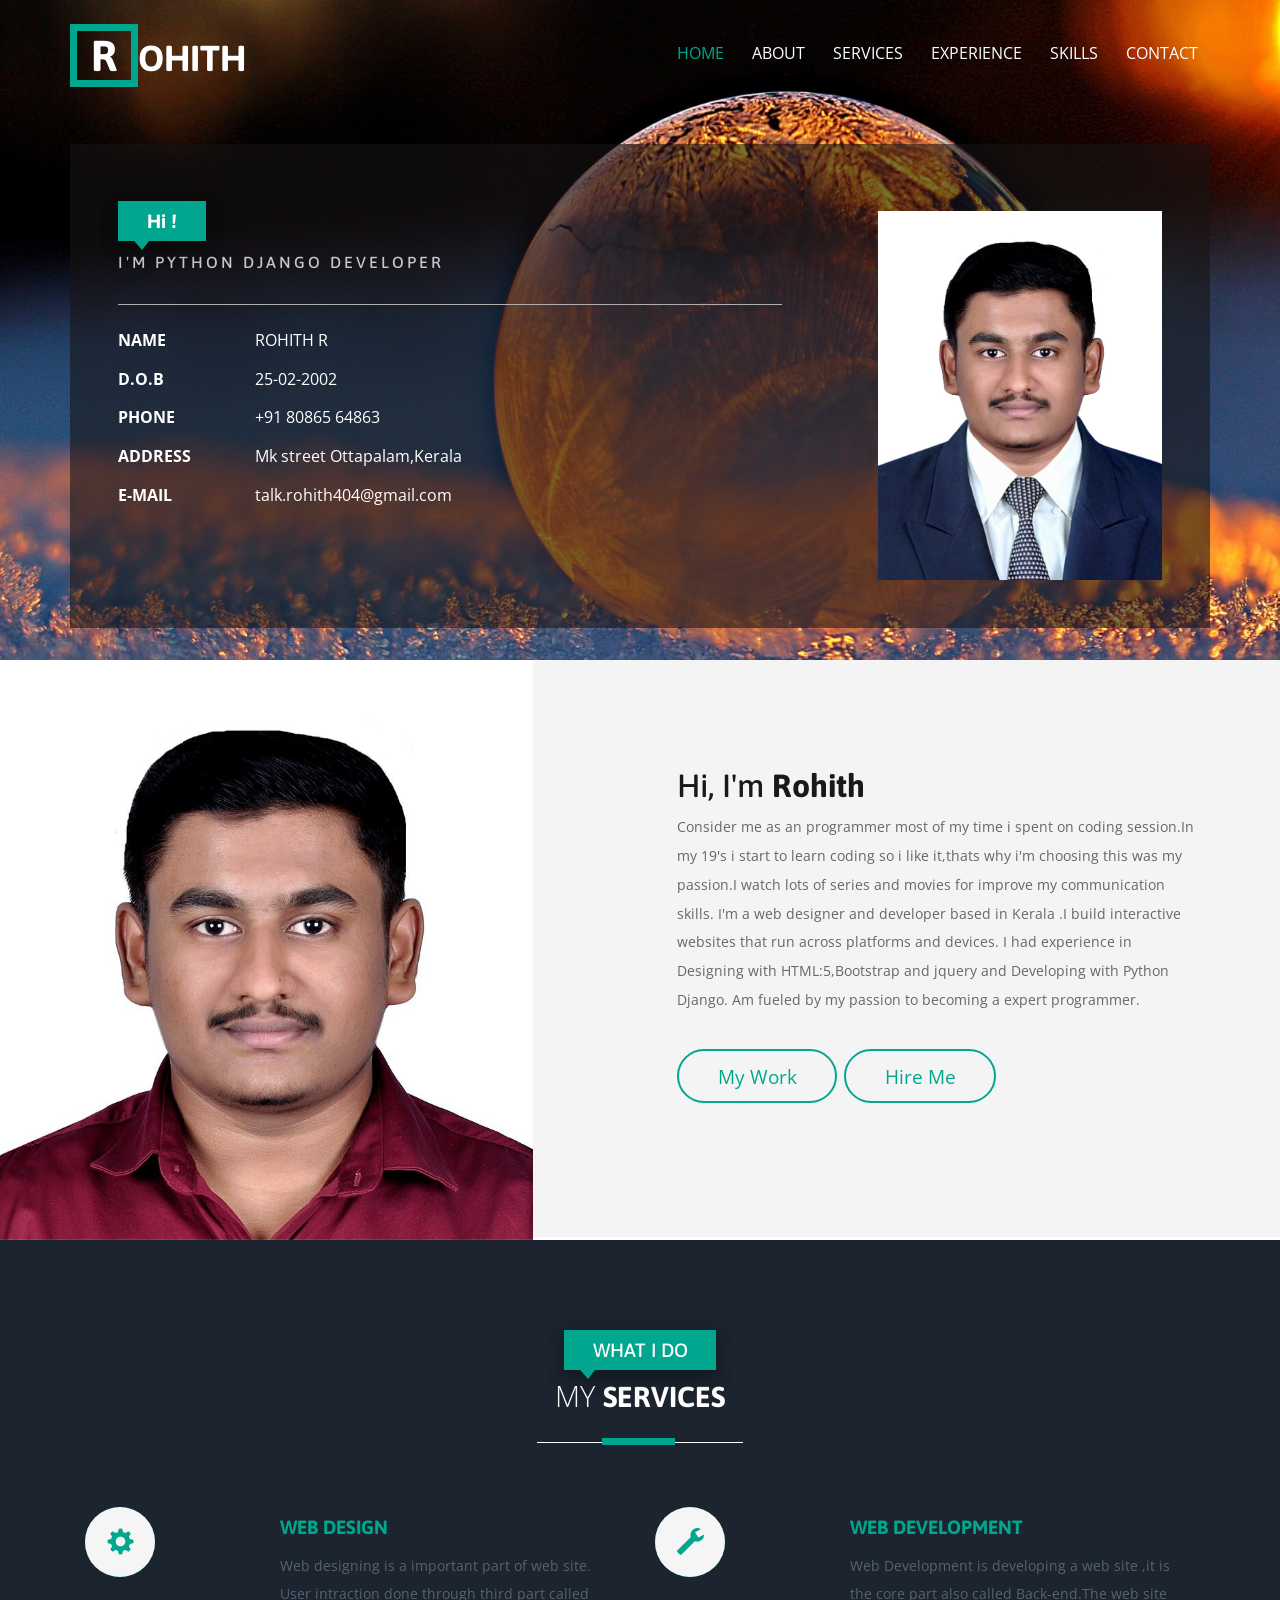
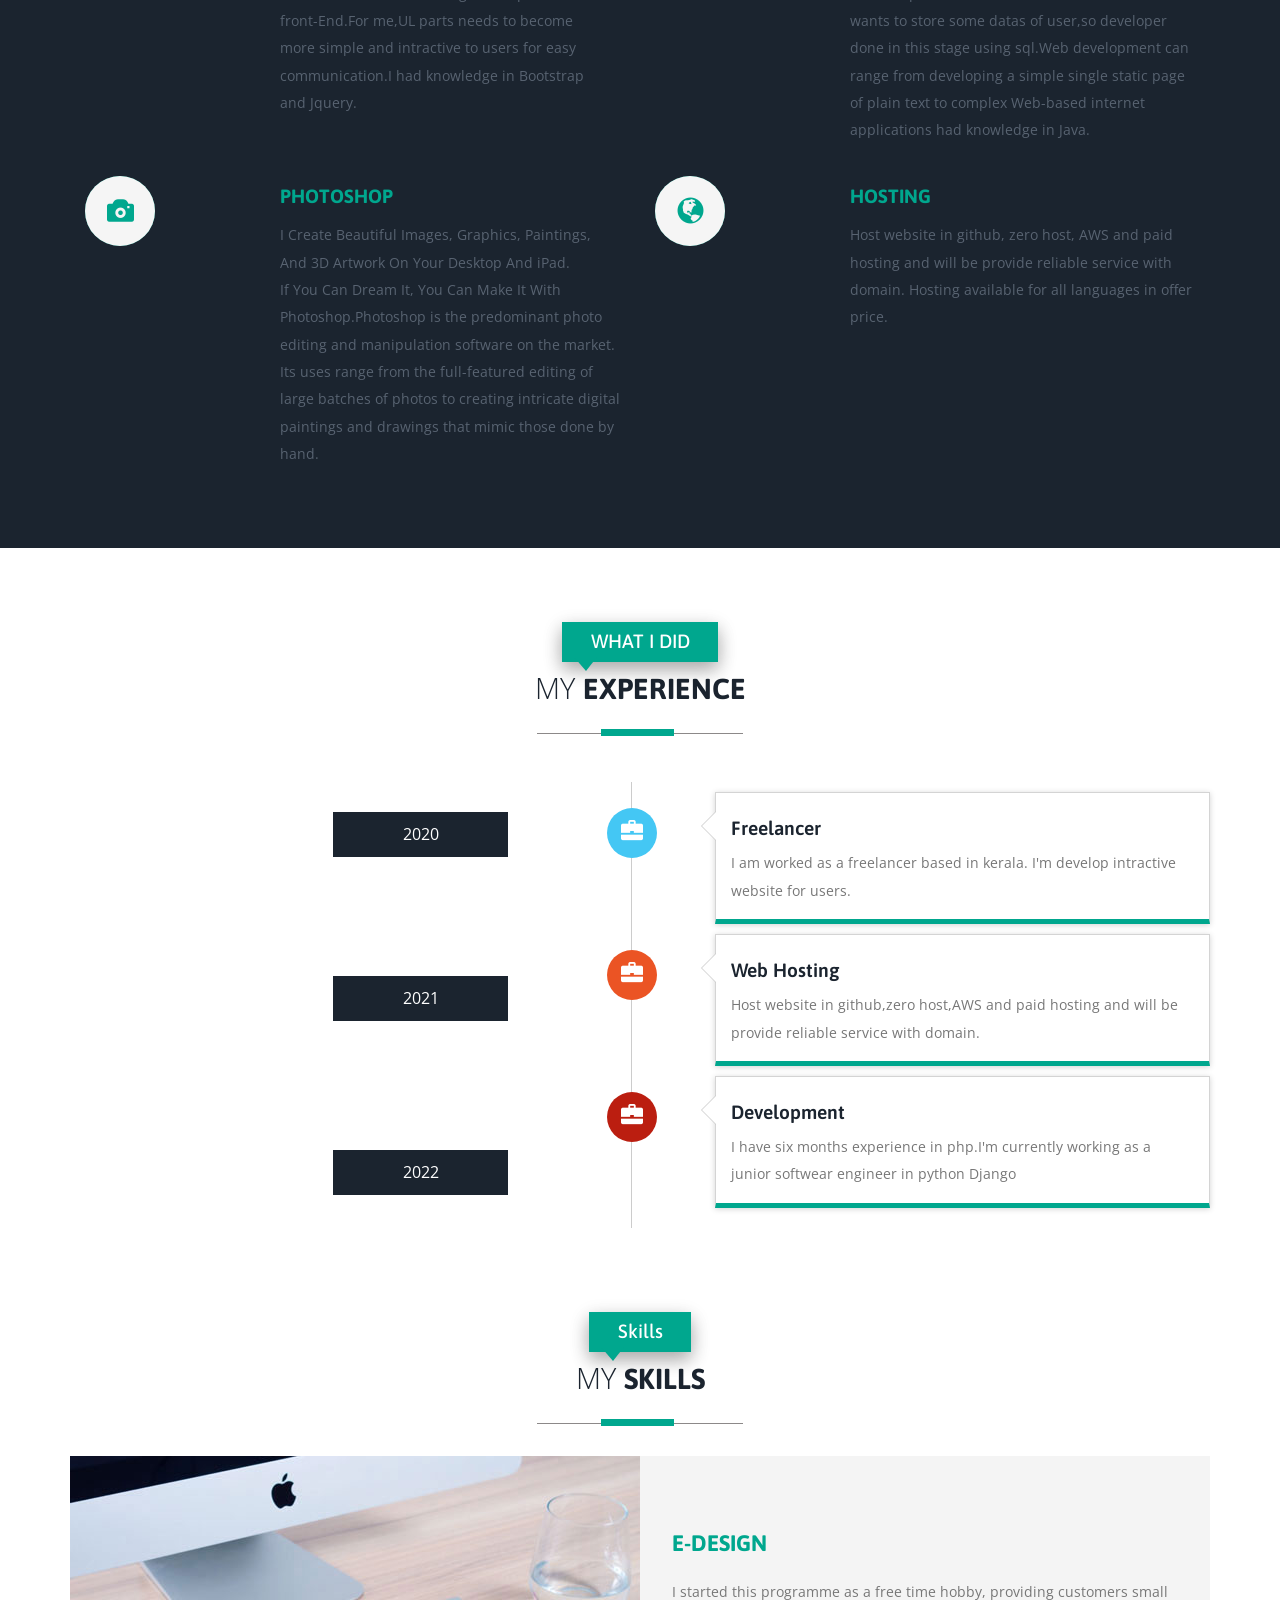
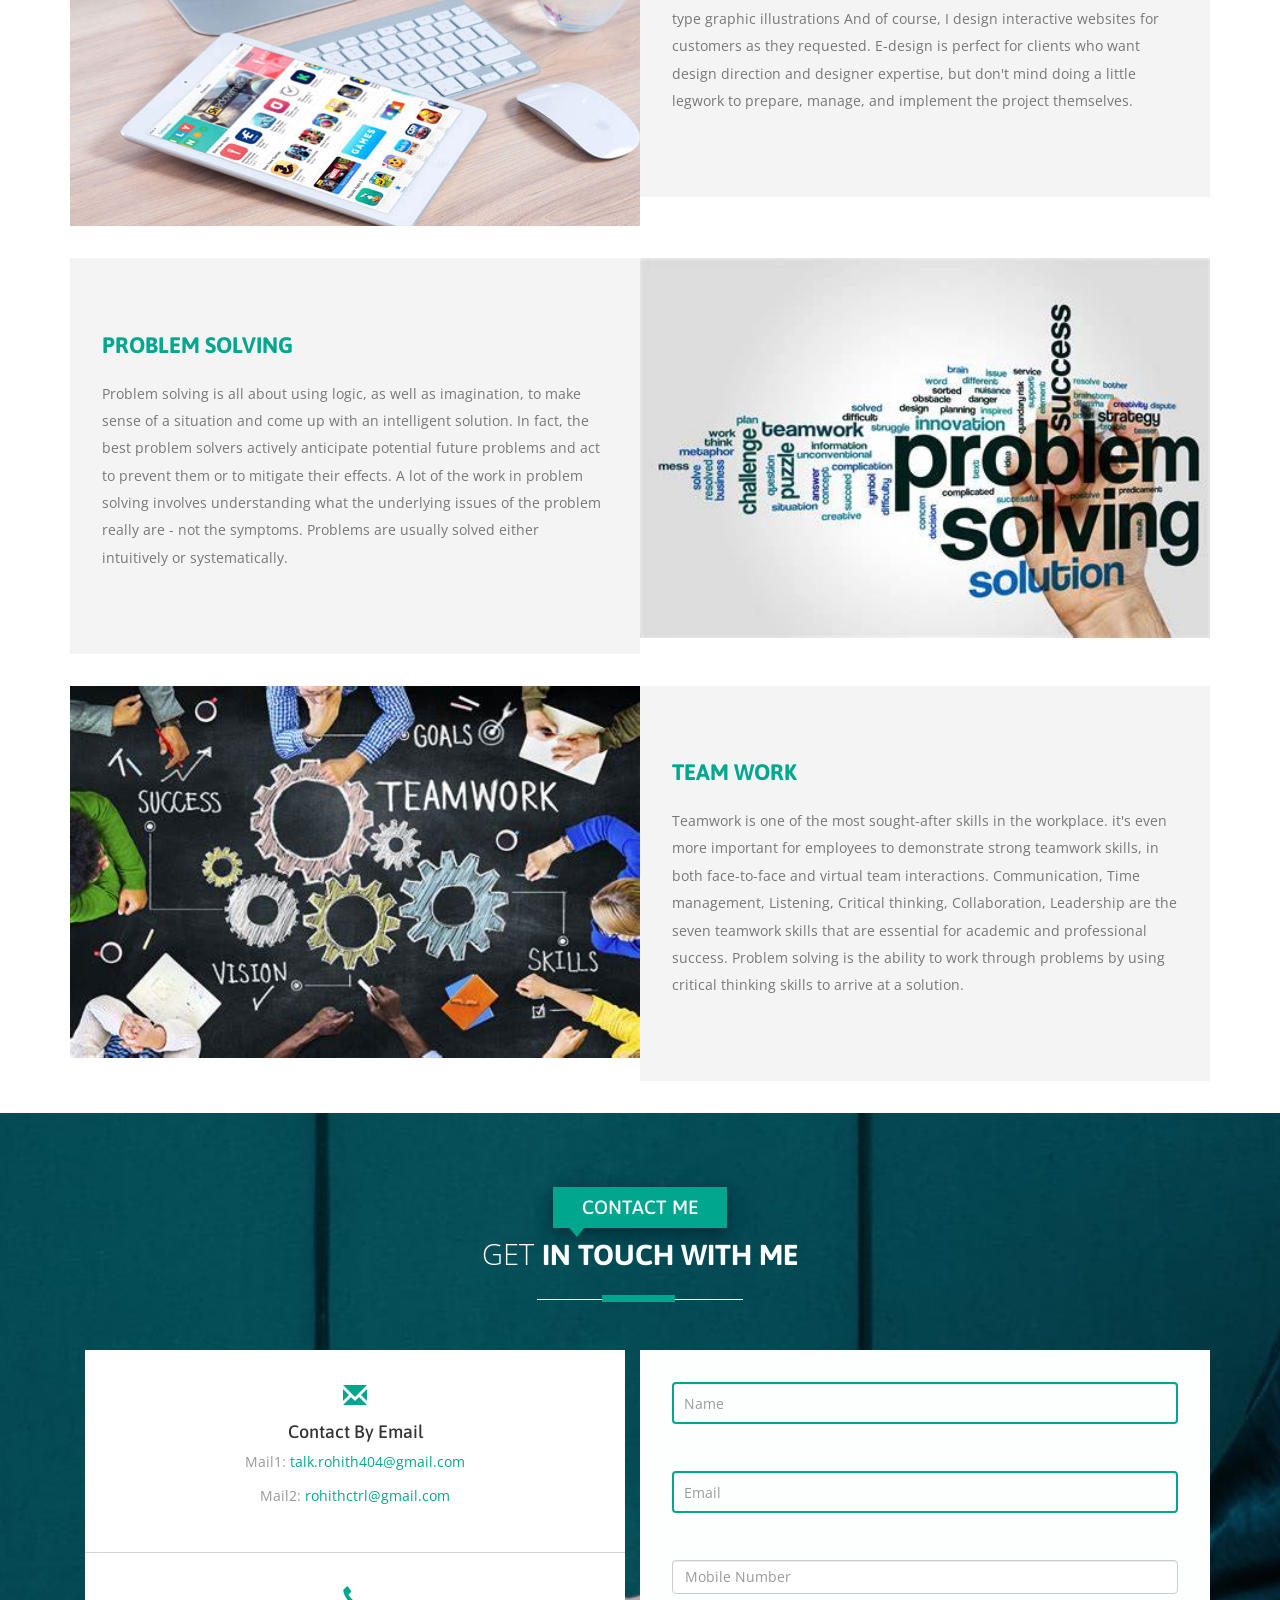
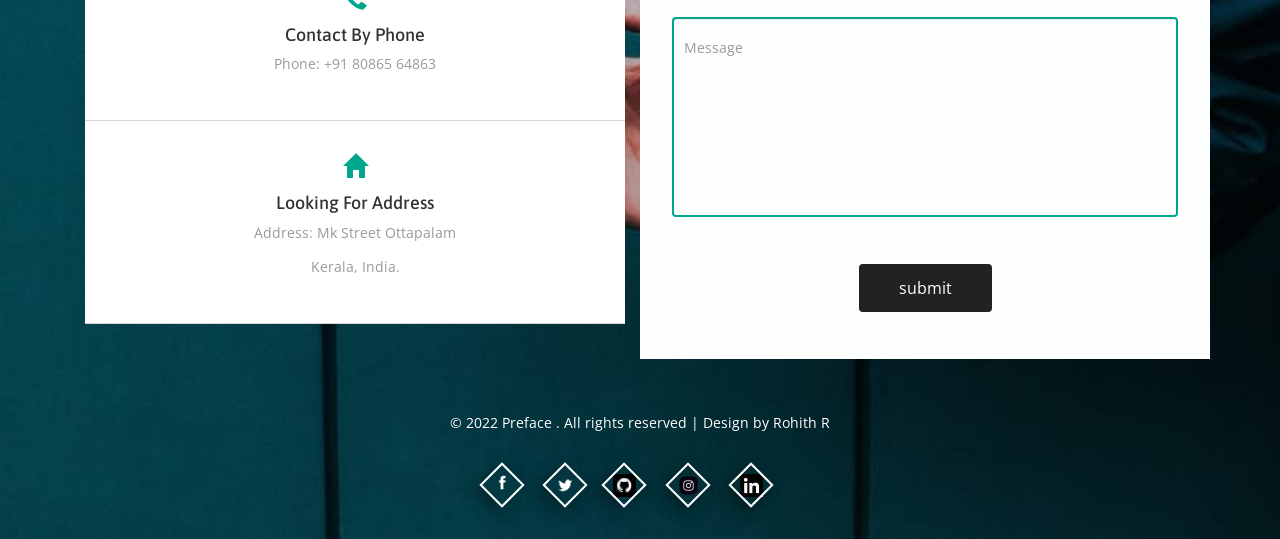
==== index.html @ a2f13b7a "Updated" ====
<!--
Author: W3layouts
Author URL: http://w3layouts.com
License: Creative Commons Attribution 3.0 Unported
License URL: http://creativecommons.org/licenses/by/3.0/
-->
<!DOCTYPE HTML>
<html>
<head>
<title>Rohith R</title>
<link href="css/bootstrap.css" rel='stylesheet' type='text/css' />

<!--Icons-->
<link rel="icon" href="https://cdn-icons.flaticon.com/svg/3917/3917688.svg?token=exp=1664292207~hmac=beeb9116419144d9e750d8bd112b414f" type="image/gif" sizes="16x16">
<!-- jQuery (necessary for Bootstrap's JavaScript plugins) -->
<script src="js/jquery.min.js"></script>
<!-- Custom Theme files -->
<link href="css/style.css" rel='stylesheet' type='text/css' />
 <!-- Custom Theme files -->
 <meta name="viewport" content="width=device-width, initial-scale=1">
 <meta http-equiv="Content-Type" content="text/html; charset=utf-8" />
 <meta name="keywords" content="Preface Responsive web template, Bootstrap Web Templates, Flat Web Templates, Android Compatible web template, 
Smartphone Compatible web template, free webdesigns for Nokia, Samsung, LG, Sony Ericsson, Motorola web design" />
<!-- webfonts -->
	<link href='//fonts.googleapis.com/css?family=Asap:400,700,400italic' rel='stylesheet' type='text/css'>
	<link href='//fonts.googleapis.com/css?family=Open+Sans:400,300,600' rel='stylesheet' type='text/css'>
<!-- webfonts -->
 <!---- start-smoth-scrolling---->
<script type="text/javascript" src="js/move-top.js"></script>
<script type="text/javascript" src="js/easing.js"></script>
	<script type="text/javascript">
			jQuery(document).ready(function($) {
				$(".scroll").click(function(event){		
					event.preventDefault();
					$('html,body').animate({scrollTop:$(this.hash).offset().top},1000);
				});
			});
		</script>
 <!---- start-smoth-scrolling---->
</head>
	<body>
		<!-- container -->
			<!-- header -->
			<div id="home" class="header">
				<div class="container">
				<!-- top-hedader -->
				<div class="top-header">
					<!-- /logo -->
					<!--top-nav---->
					<div class="top-nav">
					<div class="navigation">
					<div class="logo">
						<h1><a href="index.html"><span>R</span>OHITH</a></h1>
					</div>
					<div class="navigation-right">
						<span class="menu"><img src="images/menu.png" alt=" " /></span>
						<nav class="link-effect-3" id="link-effect-3">
							<ul class="nav1 nav nav-wil">
								<li class="active"><a data-hover="Home" href="index.html">Home</a></li>
								<li><a class="scroll" data-hover="About" href="#about">About</a></li>
								<li><a class="scroll" data-hover="Services" href="#services" >Services</a></li>
								<li><a class="scroll" data-hover="Experience" href="#work">Experience</a></li>
								<li><a class="scroll" data-hover="Skill" href="#skills">Skills</a></li>
								<li><a class="scroll" data-hover="Contact" href="#contact">Contact</a></li>
							</ul>
						</nav>
							<!-- script-for-menu -->
								<script>
								   $( "span.menu" ).click(function() {
									 $( "ul.nav1" ).slideToggle( 300, function() {
									 // Animation complete.
									  });
									 });
								</script>
							<!-- /script-for-menu -->
					</div>
					<div class="clearfix"></div>
				</div>
				<!-- /top-hedader -->
				</div>
			<div class="banner-info">
				<div class="col-md-8 header-right">
					<h1>Hi !</h1>
					<h6>I'm Python Django Developer</h6>
					<ul class="address">
					
					<li>
							<ul class="address-text">
								<li><b>NAME</b></li>
								<li>ROHITH R</li>
							</ul>
						</li>
						<li>
							<ul class="address-text">
								<li><b>D.O.B</b></li>
								<li>25-02-2002</li>
							</ul>
						</li>
						<li>
							<ul class="address-text">
								<li><b>PHONE </b></li>
								<li>+91 80865 64863</li>
							</ul>
						</li>
						<li>
							<ul class="address-text">
								<li><b>ADDRESS </b></li>
								<li>Mk street Ottapalam,Kerala</li>
							</ul>
						</li>
						<li>
							<ul class="address-text">
								<li><b>E-MAIL </b></li>
								<li><a href="mailto:example@mail.com">talk.rohith404@gmail.com</a></li>
							</ul>
						</li>
						
					</ul>
				</div>
				<div class="col-md-4 header-left">
					<img src="images/A1.jpg" alt="">
				</div>
				<div class="clearfix"> </div>
						
		      </div>
			</div>
		</div>
	</div>
			<!-- about -->
			<div id="about" class="about">
				<div class="col-md-7 about-left">
					<div id="owl-demo1" class="owl-carousel owl-carousel2">
					                <div class="item">
					                	<div class="about-left-grid">
											<h2>Hi, I'm <span>Rohith</span></h2>
											<p>Consider me as an programmer most of my time i spent on coding session.In my 19's i start to learn coding so i like it,thats why i'm choosing this was my passion.I watch lots of series and movies for improve my communication skills. I'm a web designer and developer based in Kerala .I build interactive websites that run across platforms and devices. I had experience in Designing with HTML:5,Bootstrap and jquery and Developing with Python Django. Am fueled by my passion to
											becoming a expert programmer.</p>
											<ul>
												<li><a class="a-btn-a scroll" href="#port">My Work</a></li>
												<li><a class="a-btn-h scroll" href="#contact">Hire Me</a></li>
											</ul>
										</div>
					                </div>
					</div>
				</div>
				<div class="col-md-5 about-right">
					
				</div>
				<div class="clearfix"> </div>
							<link href="css/owl.carousel.css" rel="stylesheet">
							    <script src="js/owl.carousel.js"></script>
			<script>
				$(document).ready(function() {
					$("#owl-demo1").owlCarousel({
						items : 1,
						lazyLoad : false,
						autoPlay : true,
						navigation : false,
						navigationText :  false,
						pagination : true,
					});
				});
			</script>
			<!-- Feedback -->
			<script>
				$(document).ready(function() {
					$("#owl-demo3").owlCarousel({
						items : 1,
						lazyLoad : false,
						autoPlay : true,
						navigation : false,
						navigationText :  true,
						pagination :true,
					});
				});
			</script>
			</div>
			<!-- /about -->
			<!-- services -->
			<div id="services" class="services">
				<div class="container">
					<div class="service-head one text-center ">
						<h4>WHAT I DO</h4>
						<h3>MY <span>SERVICES</span></h3>
						<span class="border two"></span>
					</div>
					<!-- services-grids -->
					<div class="wthree_about_right_grids w3l-agile">
				<div class="col-md-6 wthree_about_right_grid">
					<div class="col-xs-4 wthree_about_right_grid_left">
						<div class="hvr-rectangle-in">
							<i class="glyphicon glyphicon-cog"></i>
						</div>
					</div>
					<div class="col-xs-8 wthree_about_right_grid_right">
						<h4>Web Design</h4>
						<p>Web designing is a important part of web site. <br> User intraction done through third part called
							front-End.For me,UL parts needs to become <br> more simple and intractive to users for easy communication.I had knowledge in Bootstrap <br> and Jquery.</p>
					</div>
					<div class="clearfix"> </div>
				</div>
				<div class="col-md-6 wthree_about_right_grid">
					<div class="col-xs-4 wthree_about_right_grid_left">
						<div class="hvr-rectangle-in">
							<i class="glyphicon glyphicon-wrench"></i>
						</div>
					</div>
					<div class="col-xs-8 wthree_about_right_grid_right">
						<h4>Web Development</h4>
						<p>Web Development is developing a web site ,it is the core part also called Back-end.The web site
							wants to store some datas of user,so developer done in this stage using sql.Web development can
							range from developing a simple single static page of plain text to complex Web-based internet
							applications had knowledge in Java. </p>
					</div>
					<div class="clearfix"> </div>
				</div>
				<div class="col-md-6 wthree_about_right_grid">
					<div class="col-xs-4 wthree_about_right_grid_left">
						<div class="hvr-rectangle-in">
							<i class="glyphicon glyphicon-camera"></i>
						</div>
					</div>
					<div class="col-xs-8 wthree_about_right_grid_right">
						<h4>Photoshop</h4>
						<p>I Create Beautiful Images, Graphics, Paintings, <br> And 3D Artwork On Your Desktop And iPad. <br> If You
							Can Dream It, You Can Make It With Photoshop.Photoshop is the predominant photo editing and
							manipulation software on the market. Its uses range from the full-featured editing of large
							batches of photos to creating intricate digital paintings and drawings that mimic those done by
							hand.</p>
					</div>
					<div class="clearfix"> </div>
				</div>
				<div class="col-md-6 wthree_about_right_grid">
					<div class="col-xs-4 wthree_about_right_grid_left">
						<div class="hvr-rectangle-in">
							<i class="glyphicon glyphicon-globe"></i>
						</div>
					</div>
					<div class="col-xs-8 wthree_about_right_grid_right">
						<h4>Hosting</h4>
						<p>Host website in github, zero host, AWS and paid hosting and will be provide reliable service with domain.
							Hosting available for all languages in offer price.
						</p>
					</div>
					<div class="clearfix"> </div>
				</div>
				<div class="clearfix"> </div>
			</div>

					<!-- services-grids -->
				</div>
			</div>
			<!-- services -->
			<!--work-experience-->
	<div id="work" class="work">
		<div class="container">
			<div class="service-head text-center">
						<h4>WHAT I DID</h4>
						<h3>MY <span>EXPERIENCE</span></h3>
						<span class="border one"></span>
					</div>
					<div class="time-main w3l-agile">
							<div class="col-md-6 year-info">
							   <ul class="year">
								   <li>2020</li>
								   <li>2021</li>
								   <li>2022</li>
								   <div class="clearfix"></div>
								</ul>
							</div> 
					                        <ul class="col-md-6 timeline">
																<li>
																  <div class="timeline-badge info"><i class="glyphicon glyphicon-briefcase"></i></div>
																  <div class="timeline-panel">
																	<div class="timeline-heading">
																	  <h4 class="timeline-title">Freelancer</h4>
																	</div>
																	<div class="timeline-body">
																	  <p>I am worked as a freelancer based in kerala. I'm develop intractive website for users. </p>
																	</div>
																  </div>
																</li>
																
																<li>
																  <div class="timeline-badge primary"><i class="glyphicon glyphicon-briefcase"></i></div>
																  <div class="timeline-panel">
																	<div class="timeline-heading">
																	  <h4 class="timeline-title">Web Hosting</h4>
																	</div>
																	<div class="timeline-body">
																	  <p>Host website in github,zero host,AWS and paid hosting and will be provide reliable service with domain. </p>
																	</div>
																  </div>
																</li>
																
																
																
																<li>
																  <div class="timeline-badge danger"><i class="glyphicon glyphicon-briefcase"></i></div>
																  <div class="timeline-panel">
																	<div class="timeline-heading">
																	  <h4 class="timeline-title">Development</h4>
																	</div>
																	<div class="timeline-body">
																	  <p>I have six months experience in php.I'm currently working as a junior softwear engineer in python Django  </p>
																	</div>
																  </div>
																</li>
																
															</ul>
								<div class="clearfix"></div>
								</div>
						</div>
				</div>
	<!--//work-experience-->


<!-- top-grids -->
<div class="skill" id="skills">
	<div class="container">
		<div class="service-head text-center">
		<h4>Skills</h4>
		<h3>MY <span>SKILLS</span></h3>
		<span class="border one"></span>
	</div>
	   <div class="news-grid w3l-agile">
		<div class="col-md-6 news-img">
		  <a href="#" data-toggle="modal" data-target="#myModal1"> <img src="images/b2.jpg" alt=" " class="img-responsive"></a>
		 
		</div>
		<div class="col-md-6 news-text">
		   <h3> <a href="#" data-toggle="modal" data-target="#myModal1">E-Design</a></h3>
			<ul class="news">
			</ul>
			<p>I started this programme as a free time hobby, providing customers small type graphic illustrations And of course, I design interactive websites for customers as they requested. E-design is perfect for clients who want design direction and designer expertise, but don't mind doing a little legwork to prepare, manage, and implement the project themselves.</p>
	
		</div>

		<div class="clearfix"></div>
	 </div>
	  <div class="news-grid">

		<div class="col-md-6 news-text two">
		   <h3> <a href="#" data-toggle="modal" data-target="#myModal1">Problem solving</a></h3>
			<ul class="news">
				
			</ul>
			<p>Problem solving is all about using logic, as well as imagination, to make sense of a situation and come up with an intelligent solution. In fact, the best problem solvers actively anticipate potential future problems and act to prevent them or to mitigate their effects. A lot of the work in problem solving involves understanding what the underlying issues of the problem really are - not the symptoms. Problems are usually solved either intuitively or systematically.</p>
	
		</div>
		<div class="col-md-6 news-img two">
		   <a href="#" data-toggle="modal" data-target="#myModal1"> <img src="images/Problemsolving.jpg" alt=" " class="img-responsive"></a>
		 
		</div>
		<div class="clearfix"></div>
	 </div>
	  <div class="news-grid">
		<div class="col-md-6 news-img">
		  <a href="#" data-toggle="modal" data-target="#myModal1"> <img src="images/Teamwork.jpg" alt=" " class="img-responsive"></a>
		 
		</div>
		<div class="col-md-6 news-text">
		   <h3> <a href="#" data-toggle="modal" data-target="#myModal1">Team work</a></h3>
			<ul class="news">
				
			</ul>
			<p>Teamwork is one of the most sought-after skills in the workplace. it's even more important for employees to demonstrate strong teamwork skills, in both face-to-face and virtual team interactions. Communication, Time management, Listening, Critical thinking, Collaboration, Leadership are the seven teamwork skills that are essential for academic and professional success. Problem solving is the ability to work through problems by using critical thinking skills to arrive at a solution.</p>
	
		</div>

		<div class="clearfix"></div>
	 </div>
	</div>
</div>
<!-- top-grids -->


<!-- /header -->
<div class="footer" id="contact">
	<div class="container">
	<div class="service-head one text-center">
						<h4>CONTACT ME</h4>
						<h3>GET <span>IN TOUCH WITH ME</span></h3>
						<span class="border two"></span>
					</div>
		<div class="mail_us">
			<div class="col-md-6 mail_left">
				<div class="contact-grid1-left">
					<div class="contact-grid1-left1">
						<span class="glyphicon glyphicon-envelope" aria-hidden="true"></span>
						<h4>Contact By Email</h4>
						<ul>
							<li>Mail1: <a href="mailto:talk.rohith004@gmail.com">talk.rohith404@gmail.com</a></li>
							<li>Mail2: <a href="mailto:rohithctrl@gmail.com">rohithctrl@gmail.com</a></li>
						</ul>
					</div>
				</div>
					<div class="contact-grid1-left">
						<div class="contact-grid1-left1">
							<span class="glyphicon glyphicon-earphone" aria-hidden="true"></span>
							<h4>Contact By Phone</h4>
							<ul>
								<li>Phone: +91 80865 64863</li>
							</ul>
						</div>
					</div>
					<div class="contact-grid1-left">
						<div class="contact-grid1-left1">
							<span class="glyphicon glyphicon-home" aria-hidden="true"></span>
							<h4>Looking For Address</h4>
							<ul>
								<li>Address: Mk Street Ottapalam</li>
								<li>Kerala, India.</li>
							</ul>
						</div>
					</div>
				<div class="clearfix"> </div>
			</div>
			<div class="col-md-6 mail_right">
				<form id="submit-form" action="">
					
					<div class="form-outline mb-4"> 
						<p id="n1" style="display: none;">Please Enter the Name</p>
						<input class="form-control" type="text" name="name" id='name' required placeholder="Name"  >
					</div>
					 <br>
			  
					<div class="form-outline mb-4"> 
						<p id="n2" style="display: none;">Please Enter Email</p>
						<input class="form-control" type="email" name="email" id="email" required placeholder="Email" >
					</div>
					 <br>
			  
					<div class="form-outline mb-4"> 
						<p id="n3" style="display: none;">Mobile Number</p>
						<input class="form-control" type="number" name="Mobile Number" id="Mobile Number" required placeholder="Mobile Number" id="required" >
					</div>
					 <br>
			  
					<div class="form-outline mb-4"> 
						<p id="n4" style="display: none;">Please Enter Message</p>
						<textarea class="form-control" name="Message" rows="4" placeholder="Message" required id="msg" ></textarea>
					</div>
					 <br>
			  
					<div class="form-group text-center">  
						<input type="submit" class="btn btn-primary" id="button" value="submit">
					</div>
						
						
				</form>
				
			</div>
			<div class="clearfix"></div>
		</div>
		<div class="copy_right text-center">
			<p>&copy; 2022 Preface . All rights reserved | Design by Rohith R</p>
			 <ul class="social-icons two text-center">
				 <li><a href="https://www.facebook.com/rohith.romanz/" class="fb"><i class="fa fa-facebook"></i></a></li>
				 <li><a href="https://twitter.com/?lang=en-in" class="twitter"><i class="fa fa-twitter"></i></a>
				 <li><a href="https://github.com/Rohith404" class="github"><i class="fa fa-github" aria-hidden="true"></i></a></li>
				 <li><a href="https://www.instagram.com/rohith__404/" class="instagram"><i class="fa-brands fa-instagram"></i></a></li>
	   			 <li><a href="https://www.linkedin.com/in/rohith404/" class="linked"><i class="fa-brands fa-linkedin"></i></a></li>
			</ul>
		</div>
	</div>
</div>
			<!-- //footer -->
		

	<!--start-smooth-scrolling-->
						<script type="text/javascript">
									$(document).ready(function() {
										/*
										var defaults = {
								  			containerID: 'toTop', // fading element id
											containerHoverID: 'toTopHover', // fading element hover id
											scrollSpeed: 1200,
											easingType: 'linear' 
								 		};
										*/
										
										$().UItoTop({ easingType: 'easeOutQuart' });
										
									});
								</script>
								<!--end-smooth-scrolling-->
<!-- //for bootstrap working -->
<script>
	$("#submit-form").submit((e)=>{
		e.preventDefault()
		$.ajax({
			url:"https://script.google.com/macros/s/AKfycbzRLBYTTRLcUfmUt1JJpILiPP4wJW8A_SiYElFrbVgLaQojdo42RIDHsSaZmXWTwJt-PA/exec",
			data:$("#submit-form").serialize(),
			method:"post",
			success:function (response){
				alert("Form submitted successfully")
				window.location.reload('index.html')
				//window.location.href="https://google.com"
			},
			error:function (err){
				alert("Something Error")

			}
		})
	})
</script>



	

	</body>
</html>
---- css/style.css ----
/*--
Author: W3layouts
Author URL: http://w3layouts.com
License: Creative Commons Attribution 3.0 Unported
License URL: http://creativecommons.org/licenses/by/3.0/
--*/
html,
body {
	font-family: 'Open Sans', sans-serif;
	font-size: 100%;
	background: #FFf;
}

body a {
	transition: 0.5s all;
	-webkit-transition: 0.5s all;
	-moz-transition: 0.5s all;
	-o-transition: 0.5s all;
	-ms-transition: 0.5s all;
}

body h1,
h2,
h3,
h4,
h5,
h6 {
	font-family: 'Asap', sans-serif;
}

/*-- header --*/
#home {
	background: url(../images/A4.png) no-repeat center top;
	background-size: cover;
	-webkit-background-size: cover;
	-moz-background-size: cover;
	-o-background-size: cover;
	-ms-background-size: cover;
	min-height: 650px;
	position: relative;
}

.top-header {
	padding: 2em 0;
}

.logo h1 {
	margin: 0;
	text-transform: uppercase;
	font-weight: bold;
	color: #fff;
}

.logo h1 a {
	text-decoration: none;
	color: #fff;
}

.logo span {
	border: 7px solid #00a78e;
	padding: 0px 14px;
	font-size: 1.2em;
	color: #fff;
}

.logo {
	float: left;
}

.navigation-right {
	float: right;
}

.navigation-right ul li {
	display: inline-block;
}

.navigation-right ul li a {
	color: #fff;
	font-size: 1em;
	text-decoration: none;
	padding: 10px 0;
	text-transform: uppercase;
	font-family: 'Open Sans', sans-serif;
}

.navigation-right ul li.active a {
	color: #00a78e;
}

span.menu {
	display: none;
}

/*-- nav-hover --*/
.link-effect-3 a {
	padding: 10px 0;
	margin: 0 12px;
	color: #797878;
	text-shadow: none;
	position: relative;
	font-family: 'Open Sans', sans-serif;
}

.link-effect-3 a::before {
	position: absolute;
	top: 0;
	left: 0;
	overflow: hidden;
	padding: 10px 0;
	max-width: 0;
	border-bottom: 3px solid #00a78e;
	color: #00a78e;
	content: attr(data-hover);
	-webkit-transition: max-width 0.5s;
	-moz-transition: max-width 0.5s;
	transition: max-width 0.5s;
}

.link-effect-3 a:hover::before {
	max-width: 100%;
}

/*--banner-info--*/
.banner-info {
	background: rgba(23, 20, 20, 0.58);
	margin-top: 4em;
}

.header-left {
	padding: 3em;
}

.header-right {
	padding: 3em;
}

ul.address-text {
	padding: 0;
}

ul.address {
	padding: 0;
}

.header-left img {
	width: 100%;
	margin-top: 19px;
}

.header-right {
	padding-left: 3em;
}

.header-right h1 {
	font-size: 2.5em;
	color: #fff;
	margin: 0.5em 0 0;
	font-weight: bold;
}

.header-right h1 {
	font-size: 1.2em;
	color: #FFF;
	background: #00a78e;
	display: inline-block;
	padding: .5em 1.5em;
	position: relative;
	box-shadow: 0 8px 17px 0 rgba(0, 0, 0, 0.2), 0 6px 20px 0 rgba(0, 0, 0, 0.19);
}

.header-right h1:before {
	width: 0;
	height: 0;
	position: absolute;
	content: '';
	bottom: -9px;
	left: 12px;
	border-style: solid;
	border-width: 14px 11px 0 12px;
	border-color: #00a78e transparent transparent transparent;
}

.service-head h4 {
	font-size: 1.2em;
	color: #FFF;
	background: #00a78e;
	display: inline-block;
	padding: .5em 1.5em;
	position: relative;
	box-shadow: 0 8px 17px 0 rgba(0, 0, 0, 0.2), 0 6px 20px 0 rgba(0, 0, 0, 0.19);
}

.service-head h4:before {
	width: 0;
	height: 0;
	position: absolute;
	content: '';
	bottom: -9px;
	left: 12px;
	border-style: solid;
	border-width: 14px 11px 0 12px;
	border-color: #00a78e transparent transparent transparent;

}

.header-right h6 {
	font-size: 1em;
	color: #C7C7C7;
	margin-top: 0.8em;
	letter-spacing: 3px;
	text-transform: uppercase;
}

ul.address {
	margin-top: 2em;
	border-top: 1px solid #AFAFAF;
	padding-top: 0.5em;
}

ul.address li {
	display: block;
}

ul.address li ul.address-text li {
	display: inline-block;
	font-size: 1em;
	color: #fff;
	margin-top: 1em;
	font-weight: 400;
}

ul.address li ul.address-text li:nth-child(1) {
	width: 20%;
}

ul.address li ul.address-text li a {
	color: #fff;
	text-decoration: none;
}

ul.address li ul.address-text li a:hover {
	color: #00a78e;
}

ul.address-text b {
	color: #fff;
}

/*--social-icons--*/
ul.social-icons {
	display: block;
	padding: 0;
	background: #00a78e;
	padding: 1.3em 0;
	text-align: center;
	margin: 0;
}

.social-icons li {
	display: inline-block;
	margin-right: 1%;
}

.social-icons li a {
	background: url(../images/social-icons2.png) no-repeat 3px 3px;
	display: block;
	height: 32px;
	width: 32px;
	margin-right: 1em;
	-webkit-transition: .5s all;
	transition: .5s all;
	-moz-transition: .5s all;
}

.social-icons li a:before {
	content: '';
	display: block;
	height: 32px;
	width: 32px;
	border: 2px solid #fff;
	-webkit-transform: rotate(45deg);
	transform: rotate(45deg);
	-moz-transform: rotate(45deg);
	-o-transform: rotate(45deg);
	-ms-transform: rotate(45deg);
	box-shadow: 0 8px 17px 0 rgba(0, 0, 0, 0.2), 0 6px 20px 0 rgba(0, 0, 0, 0.19);
}

.social-icons li a.fb {
	background-position: 3px -32px;
}

.social-icons li a.twitter {
	background-position: 3px 3px;
}

.social-icons li a.github {
	background-position: 5px 5px;
	background-image: url(../images/git2.png);

}

.social-icons li a.instagram {
	background-position: 5px 5px;
	background-image: url(../images/instagram2.png);
}

.social-icons li a.linked {
	background-position: 5px 5px;
	background-image: url(../images/linkedin8.jpg);
}



.social-icons li a:hover::before {
	border-color: #00a78e;
	box-shadow: 0 8px 17px 0 rgba(0, 0, 0, 0.2), 0 6px 20px 0 rgba(0, 0, 0, 0.19);
}

/*-- wellcome-note --*/
.welcome-note {
	margin: 3em 0;
}

.note {}

.note h1 {
	color: #FFF;
	font-size: 2.5em;
	font-weight: 400;
}

.note h1 span {
	font-weight: 700;
}

/*-- /blogs --*/
.news-text {
	float: right;
	padding: 3.38em 2em;
	background: #f4f4f4;
}

.news-img {
	float: left;
	position: relative;
	padding: 0;
}

.news-text.two {
	float: left;
}

.news-img img,
.news-img.two img {
	width: 100%;
}

.news-img.two {
	float: right;
}

.news-text h3 {
	font-size: 1.4em;
	color: #333333;
	text-transform: uppercase;
	margin-bottom: 1em;
	font-weight: bold;
}

.news-text p {
	font-size: 0.9em;
	line-height: 1.9em;
	margin: 1em 0 2em 0;
	color: #777;
}

.news-text h3 a,
ul.news li:hover i {
	color: #00a78e;
	text-decoration: none;
}

ul.news li {
	display: inline-block;
	margin-right: 1em;
}

ul.news li i {
	margin-right: 4px;
}

ul.news li a {
	font-size: 0.9em;
	color: #777;
}

ul.news li i {
	color: #333;
}

a.read {
	padding: 0.5em 1.5em;
	font-size: 1em;
	color: #00a78e;
	border: 2px solid #00a78e;
	text-decoration: none;
	border-radius: 1.5em;
	-webkit-border-radius: 1.5em;
	-moz-border-radius: 1.5em;
	-o-border-radius: 1.5em;
	-ms-border-radius: 1.5em;
}

a.read:hover {
	background: #00a78e;
	color: #fff;
}

ul.news {
	padding: 0;
}

.news-grid {
	margin: 2em 0;
}

.news-grid:hover {
	transition: 0.5s all;
	-webkit-transition: 0.5s all;
	-moz-transition: 0.5s all;
	-o-transition: 0.5s all;
	-ms-transition: 0.5s all;
	box-shadow: 0 8px 17px 0 rgba(0, 0, 0, 0.2), 0 6px 20px 0 rgba(0, 0, 0, 0.19);
	-webkit-box-shadow: 0 8px 17px 0 rgba(0, 0, 0, 0.2), 0 6px 20px 0 rgba(0, 0, 0, 0.19);
	-moz-box-shadow: 0 8px 17px 0 rgba(0, 0, 0, 0.2), 0 6px 20px 0 rgba(0, 0, 0, 0.19);
	-o-box-shadow: 0 8px 17px 0 rgba(0, 0, 0, 0.2), 0 6px 20px 0 rgba(0, 0, 0, 0.19);
}

.blog {
	padding: 5em 0;
}

.about-inner p {
	color: #777;
	line-height: 1.8em;
	font-size: 0.9em;
}

h4.tittle {
	color: #00a78e;
	text-decoration: none;
	font-size: 1.4em;
	margin: 1em 0 0.5em 0;
	text-transform: uppercase;
	font-weight: bold;
}

.modal-dialog.about {
	width: 757px;
	margin: 3.5em auto 0;
}

.modal-content.about {
	background-color: #fff;
	border-radius: 0px !important;
}

.modal-body {
	position: relative;
	padding: 20px;
	text-align: center;
}

/*-- about-us --*/
span.border {
	width: 18%;
	background: #8C8989;
	height: 1px;
	display: block;
	margin-top: 26px;
	position: relative;
	margin: 23px auto 0px;
}

span.border:after {
	content: ' ';
	position: absolute;
	background: #00a78e;
	height: 7px;
	display: block;
	width: 73px;
	top: -4px;
	left: 103px;
}

span.border.one:after {
	content: ' ';
	position: absolute;
	background: #00a78e;
	height: 7px;
	display: block;
	width: 73px;
	top: -4px;
	left: 64px;
}

.about-left-grid h3 {
	font-size: 2.5em;
	color: #FFF;
}

.about-left-grid {
	width: 70%;
	float: right;
	margin-right: 10em;
	min-height: 433px;
}

.about-left-grid h2 {
	color: #191919;
	font-size: 2em;
}

.about-left-grid h2 span {
	font-weight: 700;
}

.about-left-grid p {
	color: #666666;
	font-size: 1em;
	line-height: 2em;
	margin-top: 1.5em;
}

.about-left-grid ul {
	margin: 3em 0 0 0;
	padding: 0;
}

.about-left-grid ul li {
	display: inline-block;
}

.about-left-grid ul li:nth-child(1) {
	margin-right: 0.2em;
}

.about-left {
	padding: 4.5em 0 4.7em 0;
	float: right;
	background: #f4f4f4;
}

.about-left-grid ul li a {
	padding: 0.6em 2em;
	font-size: 1.2em;
	color: #00a78e;
	border: 2px solid #00a78e;
	text-decoration: none;
	border-radius: 1.5em;
	-webkit-border-radius: 1.5em;
	-moz-border-radius: 1.5em;
	-o-border-radius: 1.5em;
	-ms-border-radius: 1.5em;
}

.about-left-grid ul li a:hover {
	background: #00a78e;
	color: #FFF;
	border-radius: 1.5em;
	-webkit-border-radius: 1.5em;
	-moz-border-radius: 1.5em;
	-o-border-radius: 1.5em;
	-ms-border-radius: 1.5em;
}

.about-right {
	float: left;
	padding: 0;
	background: url(../images/A2.jpg) no-repeat 0px 0px;
	min-height: 580px;
	background-size: cover;
	-o-background-size: cover;
	-webkit-background-size: cover;
	-moz-background-size: cover;
	-ms-background-size: cover;
}

/*-- services --*/
.service-head h3 {
	color: #1b242f;
	font-size: 2em;
	font-weight: 300;
	font-family: 'Open Sans', sans-serif;
	margin: 0;
	padding: 0 0 0.2em 0;
}

.service-head h3 span {
	font-weight: 700;
	font-family: 'Asap', sans-serif;
}

.wthree_about_left,
.wthree_about_right {
	padding: 0;
}

.wthree_about_right {
	background: #f5f5f5;
	padding: 3.27em 8em;
}

.wthree_about_right h3 {
	text-align: left;
}

.wthree_about_right h3 span:before,
.wthree_about_right h3 span:after {
	content: '';
	position: absolute;
	bottom: 0%;
}

.wthree_about_right h3 span:before {
	left: 0%;
	width: 30%;
	height: 1px;
	background: #212121;
}

.wthree_about_right h3 span:after {
	right: 85.5%;
	width: 2%;
	background: #EE692D;
	height: 4px;
}

.wthree_about_right p {
	margin: 2em 0 3em;
	color: #999;
	line-height: 1.8em;
}

.wthree_about_right p i {
	display: block;
	margin: 1em 0 0;
}

.wthree_about_right_grid_left {
	padding: 0;
}

.wthree_about_right_grid_left i {
	font-size: 1.7em;
	color: #00a78e;
	top: .8em;
}

.wthree_about_right_grid:hover .wthree_about_right_grid_left i {
	color: #fff;
}

.wthree_about_right_grid_right h4 {
	text-transform: uppercase;
	font-size: 1.2em;
	color: #00a78e;
	font-weight: bold;
}

.wthree_about_right_grid_right p {
	margin: 1em 0 0;
	color: #586371;
	line-height: 1.9em;
	font-size: 0.9em;
}

.wthree_about_right_grid_right {
	padding-right: 0;
}

.wthree_about_right_grid:nth-child(2) {
	margin-bottom: 2em;
}

/* Rectangle In */
.hvr-rectangle-in {
	display: inline-block;
	vertical-align: middle;
	-webkit-transform: translateZ(0);
	transform: translateZ(0);
	box-shadow: 0 0 1px rgba(0, 0, 0, 0);
	-webkit-backface-visibility: hidden;
	backface-visibility: hidden;
	-moz-osx-font-smoothing: grayscale;
	position: relative;
	background: #00a78e;
	-webkit-transition-property: color;
	transition-property: color;
	-webkit-transition-duration: 0.3s;
	transition-duration: 0.3s;
	width: 70px;
	height: 70px;
	text-align: center;
	border-radius: 50%;
}

.hvr-rectangle-in:before {
	content: "";
	position: absolute;
	z-index: -1;
	top: 0;
	left: 0;
	right: 0;
	bottom: 0;
	background: #F5F5F5;
	-webkit-transform: scale(1);
	transform: scale(1);
	-webkit-transition-property: transform;
	transition-property: transform;
	-webkit-transition-duration: 0.3s;
	transition-duration: 0.3s;
	-webkit-transition-timing-function: ease-out;
	transition-timing-function: ease-out;
	border-radius: 50%;
}

.hvr-rectangle-in:hover,
.hvr-rectangle-in:focus,
.hvr-rectangle-in:active {
	color: white;
}

.hvr-rectangle-in:hover:before,
.hvr-rectangle-in:focus:before,
.hvr-rectangle-in:active:before,
.wthree_about_right_grid:hover .hvr-rectangle-in:before,
.agileits_services_grid:hover .hvr-rectangle-in:before {
	-webkit-transform: scale(0);
	transform: scale(0);
}

.wthree_about_right_grids {
	margin-top: 4em;
}

#services {
	padding: 5em 0;
	background: #1b242f;
}

.service-head.one h3 {
	color: #fff;
}

/*-- clients --*/

#work {
	padding: 5em 0;
}

.timeline {
	list-style: none;
	padding: 10px 0 10px;
	position: relative;
}

.timeline:before {
	top: 0;
	bottom: 0;
	position: absolute;
	content: " ";
	width: 1px;
	background-color: #ccc;
	left: -9px;
	margin-right: -1.5px;
}

.timeline>li {
	margin-bottom: 10px;
	position: relative;
}

.timeline>li:before,
.timeline>li:after {
	content: " ";
	display: table;
}

.timeline>li:after {
	clear: both;
}

.timeline>li>.timeline-panel {
	width: calc(100% - 75px);
	float: right;
	border: 1px solid #d4d4d4;
	padding: 15px 15px;
	position: relative;
	-webkit-box-shadow: 0 1px 6px rgba(0, 0, 0, 0.175);
	box-shadow: 0 1px 6px rgba(0, 0, 0, 0.175);
	background: #fff;
	border-bottom: 5px solid #00a78e;
}

h4.timeline-title a {
	margin: 0;
	padding: 5px 0;
	color: #333;
}

h4.timeline-title a:hover {
	color: #00C6D7;
}

.timeline-body p {
	font-size: 0.9em;
	margin: 0;
	padding: 0;
	color: #777;
	line-height: 1.9em;
}

.timeline>li>.timeline-panel:before {
	position: absolute;
	top: 18px;
	left: -15px;
	display: inline-block;
	border-top: 15px solid transparent;
	border-right: 15px solid #ccc;
	border-left: 0 solid #ccc;
	border-bottom: 15px solid transparent;
	content: " ";
}

.timeline>li>.timeline-panel:after {
	position: absolute;
	top: 19px;
	left: -14px;
	display: inline-block;
	border-top: 14px solid transparent;
	border-right: 14px solid #fff;
	border-left: 0 solid #fff;
	border-bottom: 14px solid transparent;
	content: " ";
}

.timeline>li>.timeline-badge {
	color: #fff;
	width: 50px;
	height: 50px;
	line-height: 50px;
	font-size: 1.4em;
	text-align: center;
	position: absolute;
	top: 16px;
	left: -33px;
	margin-right: -25px;
	background-color: #999999;
	z-index: 100;
	border-top-right-radius: 50%;
	border-top-left-radius: 50%;
	border-bottom-right-radius: 50%;
	border-bottom-left-radius: 50%;
}

.timeline-badge.primary {
	background-color: #eb5424 !important;
}

.timeline-badge.success {
	background-color: #237f52 !important;
}

.timeline-badge.warning {
	background-color: #f0ad4e !important;
}

.timeline-badge.danger {
	background-color: #bb1e10 !important;
}

.timeline-badge.pass {
	background-color: #fdbd10 !important;
}

.timeline-badge.info {
	background-color: #44c7f4 !important;
}

h4.timeline-title {
	color: #1b242f;
	font-size: 1.2em;
	font-weight: 600;
}

ul.year {
	text-align: right;
	margin-left: 13em;
}

ul.year li {
	list-style: none;
	margin-top: 30px;
	font-size: 1em;
	color: #fff;
	text-align: center;
	background: #1b242f;
	padding: 11px 0;
	width: 60%;
	display: block;
}

ul.year li:nth-child(2) {
	margin-top: 119px;
}

ul.year li:nth-child(3) {
	margin-top: 129px;
}

ul.year li:nth-child(4) {
	margin-top: 116px;
}

ul.year li:nth-child(5) {
	margin-top: 112px;
}

.timeline-badge.success i {
	font-size: 0.9em;
}

.time-main {
	margin-top: 3em;
}

/*--//work--*/
/*-- portfolio --*/
.portfolio-head h2 {
	color: #202020;
	font-size: 1.8em;
	font-family: 'Asap', sans-serif;
	margin: 0;
	padding: 0;
}

.portfolio-head h2 span {
	font-weight: 700;
	color: #2ec06c;
}

.portfolio-head p:nth-child(2) {
	font-size: 1.1em;
	line-height: 1.8em;
	color: #666666;
	width: 80%;
	margin: 1em auto 0 auto;
}

.portfolio-grid {
	margin-bottom: 1.8em;
}

.portfolio-grid-pic {
	position: relative;
}

.portfolio-grid-pic img {
	width: 100%;
}

.portfolio-grid-pic-caption {
	position: absolute;
	background: rgba(70, 194, 122, 0.82);
	top: 0px;
	bottom: 0;
	text-align: center;
	width: 100%;
	display: none;
}

.portfolio-grid-pic-caption a {
	color: #FFF;
	text-align: center;
	border: 1px solid #FFF;
	font-size: 1em;
	padding: 0.7em 1.8em;
	display: inline-block;
	text-decoration: none;
	border-radius: 0.3em;
	-webkit-border-radius: 0.3em;
	-moz-border-radius: 0.3em;
	-o-border-radius: 0.3em;
	-ms-border-radius: 0.3em;
	margin-top: 8em;
	font-family: 'Asap', sans-serif;
}

.portfolio-grid-pic-caption a:hover {
	border-color: #202020;
	color: #202020;
}

.portfolio-grid:hover div.portfolio-grid-pic-caption {
	display: block;
}

.portfolio-grid-info h5 {
	color: #202020;
	font-size: 1.4em;
	font-family: 'Asap', sans-serif;
	padding: 0.875em 0;
	margin: 0;
}

.portfolio-grid-info {
	background: #eeeeee;
	border-bottom-left-radius: 0.8em;
	border-bottom-right-radius: 0.8em;
}

.portfolio-grids {
	margin-top: 3em;
}

.portfolio {
	padding: 3.5em 0;
}

/*-- feedback --*/
.feedback {
	background: url(../images/feedback-bg.jpg) no-repeat 0px 0px;
	background-size: cover;
	min-height: 300px;
	padding: 6em 0 0 0;
}

.feedback-grid p {
	color: #FFf;
	font-size: 1.2em;
	line-height: 1.5em;
	width: 90%;
	margin: 0 auto;
}

.feedback-grid h4 {
	color: #2ec06c;
	font-weight: 700;
	font-family: 'Asap', sans-serif;
	font-size: 1.3em;
	margin: 1em 0 0 0;
}

.feedback-grid h4 span {
	color: #FFF;
	font-weight: 400;
	font-size: 0.7em;
	font-style: italic;
}

/*-- /portfolio --*/
.sap_tabs {
	clear: both;
	padding: 0em 0 0em;
}

.resp-tabs-list {
	text-align: center;
	list-style: none;
	margin: 3em 0 4em 0;
	padding: 0;
}



.resp-tab-active,
.resp-tab-item:hover {
	color: #fff;
	border: 2px solid #00a78e;
	background: #00a78e;
}

.resp-tabs-container {
	padding: 0px;
	clear: left;
}

h2.resp-accordion {
	cursor: pointer;
	padding: 5px;
	display: none;
}

.resp-tab-content {
	display: none;
}

.resp-content-active,
.resp-accordion-active {
	display: block;
}

.modal-header {
	border: none;
}

button.close {
	outline: none;
}

.modal-dialog {
	width: 600px;
	margin: 13em auto 0;
}

.port-modal {
	background: none;
	box-shadow: none;
	border: none;
	outline: none;
}

div#portfolioModal1,
div#portfolioModal2,
div#portfolioModal3,
div#portfolioModal4,
div#portfolioModal5,
div#portfolioModal6,
div#portfolioModal7,
div#portfolioModal8,
div#portfolioModal9,
div#portfolioModal10 {

	background: rgba(0, 0, 0, 0.55);
}

.team-gd img {
	width: 100%;
	border-bottom: 9px solid rgba(0, 0, 0, 0.81);
}

/*-- portfolio --*/

#portfolio .portfolio-item {
	right: 0;
	margin: 0 0 15px;
}

#portfolio .portfolio-item .portfolio-link {
	display: block;
	position: relative;
	margin: 0 auto;
	max-width: 400px;
}

#portfolio .portfolio-item .portfolio-link .caption {
	position: absolute;
	width: 100%;
	height: 100%;
	opacity: 0;
	background: rgba(24, 188, 156, .9);
	-webkit-transition: all ease .5s;
	-moz-transition: all ease .5s;
	transition: all ease .5s;
}

#portfolio .portfolio-item .portfolio-link .caption:hover {
	opacity: 1;
}

#portfolio .portfolio-item .portfolio-link .caption .caption-content {
	position: absolute;
	top: 50%;
	width: 100%;
	height: 20px;
	margin-top: -12px;
	text-align: center;
	font-size: 20px;
	color: #fff;
}

#portfolio .portfolio-item .portfolio-link .caption .caption-content i {
	margin-top: -12px;
	font-size: 35px;
}

#portfolio * {
	z-index: 2;
}

@media(min-width:767px) {
	#portfolio .portfolio-item {
		margin: 0 0 30px;
	}
}

.portfolio-modal .modal-content h3 {
	margin: 0 0 44px 0px;
	font-size: 2em;
	color: #fff;
}

.portfolio-modal .modal-content img {
	margin: 0 auto;
}

.portfolio-modal .modal-content p {
	font-size: 14px;
	padding: 2em 0;
	line-height: 1.8em;
	color: #fff;
}

.portfolio-modal .close-modal {
	position: absolute;
	top: 25px;
	right: 25px;
	width: 45px;
	height: 45px;
	background-color: transparent;
	cursor: pointer;
	z-index: 1;
}

.portfolio-modal .close-modal:hover {
	opacity: .7;
}

.col-lg-offset-2 {
	margin-left: 0;
	margin: 30px auto 0;
	float: none;
}

.portfolio-modal .close-modal .lr {
	z-index: 1051;
	width: 1px;
	height: 45px;
	margin-left: 35px;
	background-color: #fff;
	-webkit-transform: rotate(45deg);
	-ms-transform: rotate(45deg);
	transform: rotate(45deg);
}

.portfolio-modal .close-modal .lr .rl {
	z-index: 1052;
	width: 1px;
	height: 45px;
	background-color: #fff;
	-webkit-transform: rotate(90deg);
	-ms-transform: rotate(90deg);
	transform: rotate(90deg);
}

.team-gd {
	padding: 0;
	position: relative;
}

.bottom-top {
	margin: 0 auto;
	text-align: center;
}

#port {
	padding: 5em 0 0 0;
	background: #f4f4f4;
}

/*-- //portfolio --*/
/*-- contact --*/
.mail_us {
	margin-bottom: 50px;
	margin-top: 50px;
}

.contact-grid1-left {
	width: 100%;
}

.contact-grid1-left1 {
	padding: 2em;
	border-bottom: 1px ridge rgb(214, 212, 212);
	background: #fff;
	text-align: center;
}

.contact-grid1-left1 span {
	font-size: 1.5em;
	color: #00a78e;
}

.contact-grid1-left1 ul {
	padding: 0;
}

.contact-grid1-left1 ul li {
	list-style-type: none;
	margin-bottom: 1em;
	font-size: 14px;
	color: #999;
}

.contact-grid1-left1 a:hover {
	color: #999;
}

.contact-grid1-left1 a {
	font-size: 14px;
	color: #00a78e;
	text-decoration: none;
}

ul.social-icons.two {
	display: block;
	padding: 0;
	margin: 2em 0;
	background: none;
}

.navbar-default .navbar-nav>li>a.active {
	color: #F2593A !important;
}

.mail_left img {
	width: 100%;
}

.mail_right input[type="text"],
.mail_right input[type="email"],
.mail_right textarea {
	background: none;
	width: 100%;
	color: #777;
	padding: 19px 10px;
	margin-bottom: 24px;
	outline: none;
	border: 2px solid #00a78e;
}

.mail_right textarea {
	height: 200px;
	resize: none;
}

.mail_right input[type="submit"] {
	border: none;
	outline: none;
	color: #fff;
	background: #212322;
	font-size: 16px;
	padding: 13px 40px;
}

.mail_right input[type="submit"]:hover {
	background: #00a78e;
	transition: 0.5s all ease;
	-webkit-transition: 0.5s all ease;
	-moz-transition: 0.5s all ease;
	-o-transition: 0.5s all ease;
	-ms-transition: 0.5s all ease;
	color: #fff;
}

.contact iframe {
	width: 100%;
	height: 400px;
	outline: none;
}

.mail_right {
	background: #FDFFFE;
	padding: 2em;
}

span.border.two {
	width: 18%;
	background: #fff;
	height: 1px;
	display: block;
	margin-top: 26px;
	position: relative;
	margin: 23px auto 0px;
}

span.border.two:after {
	content: ' ';
	position: absolute;
	background: #00a78e;
	height: 7px;
	display: block;
	width: 73px;
	top: -4px;
	left: 65px;
}

/*-- footer --*/
.footer {
	background: url(../images/A3.jpg) no-repeat center top;
	background-size: cover;
	-webkit-background-size: cover;
	-moz-background-size: cover;
	-o-background-size: cover;
	-ms-background-size: cover;
	min-height: 650px;
	padding: 5em 0 0em 0;
}

.footer_top ul li {
	font-size: 22px;
	line-height: 2em;
	list-style-type: none;
	text-transform: uppercase;
	display: inline-block;
	margin: 0 20px;
}

.footer_top ul {
	margin: 45px 0 45px;
	border-bottom: 1px solid #fff;
	padding-bottom: 30px;
}

.footer_top ul li a {
	color: #B3B3B3;
	text-decoration: none;

}

/*-- //footer --*/
.copy_right p {
	color: #fff;
	font-size: 0.9em;
	line-height: 1.9em;
	margin: 1em 0;
}

.copy_right p a {
	color: #00a78e;
	text-decoration: none;
}

/*-- //contact --*/
#toTop {
	display: none;
	text-decoration: none;
	position: fixed;
	bottom: 14px;
	right: 3%;
	overflow: hidden;
	width: 32px;
	height: 32px;
	border: none;
	text-indent: 100%;
	background: url("../images/movetop.png") no-repeat 0px 0px;
}

#toTopHover {
	width: 32px;
	height: 32px;
	display: block;
	overflow: hidden;
	float: right;
	opacity: 0;
	-moz-opacity: 0;
	filter: alpha(opacity=0);
}

/*-- responsive-design --*/
@media(max-width:1366px) {
	.about-left-grid {
		width: 70%;
		float: right;
		margin-right: 5em;
		min-height: 433px;
	}

	#work,
	.blog {
		padding: 4em 0;
	}

	.footer {
		min-height: 650px;
		padding: 4em 0 0em 0;
	}

	#port {
		padding: 4em 0 0 0;
	}

	.thumb .team_pos {
		bottom: -83px;
		left: 0;
		margin-top: -17px;
		padding: 6px 0;
	}

}

@media(max-width:1280px) {

	.thumb .team_pos {
		bottom: -83px;
		left: 0;
		margin-top: -28px;
		padding: 6px 0;
	}

	.service-head h3 {
		font-size: 1.8em;
	}

	.about-left {
		padding: 5.5em 0 3.5em 0;
	}

	.about-left-grid p {
		font-size: 0.9em;
		line-height: 2em;
		margin-top: 0.5em;
	}
}

@media(max-width:1024px) {
	.about-left {
		padding: 4em 0 3.5em 0;
	}

	.about-left-grid {
		width: 70%;
		float: right;
		margin-right: 5em;
		min-height: 459px;
	}

	.news-text {
		float: right;
		padding: 0.7em 2em 2em 2em;
	}

	#work,
	.blog,
	#services {
		padding: 3em 0;
	}

	#port {
		padding: 3em 0 0 0;
	}

	.footer {
		min-height: 587px;
		padding: 3em 0 0em 0;
	}

	ul.year li:nth-child(2) {
		margin-top: 157px;
	}

	ul.year li:nth-child(3) {
		margin-top: 145px;
	}

	ul.year li:nth-child(4) {
		margin-top: 149px;
	}

	ul.year li:nth-child(5) {
		margin-top: 147px;
	}

	.thumb .team_pos {
		bottom: -83px;
		left: 0;
		margin-top: -50px;
		padding: 6px 0;
	}
}

@media(max-width:991px) {
	.navigation-right ul li a {
		font-size: 0.9em;
	}

	.link-effect-3 a {
		padding: 10px 0;
		margin: 6px 4px;
	}

	.header-left {
		padding: 2em 2em 0em 0;
		float: right;
		width: 49%;
	}

	.header-right {
		padding-left: 3em;
		float: left;
		width: 50%;
		padding: 2em;
	}

	.banner-info {
		background: rgba(47, 44, 44, 0.58);
		margin-top: 3em;
	}

	ul.address li ul.address-text li {
		display: inline-block;
		font-size: 0.9em;
		margin-top: 1em;
	}

	ul.address li ul.address-text li:nth-child(1) {
		width: 26%;
	}

	.about-right {
		float: none;
		min-height: 517px;
	}

	.about-left {
		padding: 3em 0 3em 0;
		float: none;
		background: #f4f4f4;
	}

	.about-left-grid {
		width: 80%;
		float: none;
		margin-right: 0;
		min-height: 306px;
		margin-left: 7em;
	}

	#home {
		min-height: 563px;
	}

	span.border {
		width: 29%;
	}

	span.border.two {
		width: 27%;
	}

	ul.year {
		text-align: center;
		margin-left: 0;
		margin: 0 auto 2em 0;
		padding: 0;
	}

	ul.year li {
		margin-top: 10px;
		font-size: 1em;
		padding: 11px 0;
		width: 29%;
		display: block;
		margin: 0 auto;
		margin-bottom: 1em;
	}

	ul.year li:nth-child(2) {
		margin-top: 0px !important;
	}

	ul.year li:nth-child(3) {
		margin-top: 0px !important;
	}

	ul.year li:nth-child(4) {
		margin-top: 0px !important;
	}

	ul.year li:nth-child(5) {
		margin-top: 0px !important;
		margin-bottom: 0em;
	}

	.timeline>li>.timeline-badge {
		color: #fff;
		width: 50px;
		height: 50px;
		line-height: 50px;
		font-size: 1.4em;
		position: absolute;
		top: 16px;
		left: -3px;
	}

	.timeline:before {
		top: 0;
		bottom: 0;
		position: absolute;
		content: " ";
		width: 1px;
		background-color: #ccc;
		left: 20px;
		margin-right: -1.5px;
	}

	.team-gd {
		padding: 0;
		width: 33%;
		float: left;
	}

	.thumb:hover ul li {
		margin: 113px 0px 0;
	}

	.news-img,
	.news-img.two {
		float: none;
		position: relative;
		padding: 0;
	}

	.mail_right {
		padding: 2em;
		margin-top: 1em;
	}

	.about-left-grid ul li a {
		padding: 0.6em 2em;
		font-size: 1em;
	}
}

@media(max-width:800px) {
	.thumb:hover ul li {
		margin: 113px 0px 0;
	}

	.about-left-grid {
		width: 80%;
		float: none;
		margin-right: 0;
		min-height: 367px;
		margin-left: 7em;
	}

	.resp-tab-item {
		margin: 0 3px;
		padding: 6px 17px;
		font-size: 16px;
	}

	.resp-tabs-list {
		margin: 2em 0 2em 0;
		padding: 0;
	}

	span.border:after {
		height: 7px;
		width: 73px;
		top: -4px;
		left: 74px;
	}
}

@media(max-width:768px) {
	.about-right {
		float: none;
		min-height: 424px;
	}

	.about-left-grid {
		width: 80%;
		float: none;
		margin-right: 0;
		min-height: 367px;
		margin-left: 7em;
	}
}

@media(max-width:640px) {

	.mail_right input[type="text"],
	.mail_right input[type="email"],
	.mail_right textarea {
		background: none;
		width: 100%;
		color: #777;
		padding: 10px 10px;
		margin-bottom: 12px;
		outline: none;
		border: 2px solid #00a78e;
		font-size: 0.9em;
	}

	.mail_right textarea {
		height: 100px;
		resize: none;
	}

	.mail_right input[type="submit"] {
		font-size: 15px;
		padding: 11px 40px;
	}

	.contact-grid1-left1 {
		padding: 1em;
	}

	.mail_left {
		padding: 0;
	}

	.mail_us {
		margin-bottom: 12px;
		margin-top: 27px;
	}

	.news-text h3 {
		font-size: 1.1em;
		margin-bottom: 0.5em;
		line-height: 1.45em;
	}

	.news-grid:nth-child(3) {
		margin: 0;
	}

	.team-gd {
		padding: 0;
		width: 50%;
		float: left;
	}

	.wthree_about_right_grids {
		margin-top: 2em;
	}

	span.menu {
		display: block;
		cursor: pointer;
		width: 100%;
		position: relative;
		text-align: center;
		margin: 0px;
	}

	.navigation-right ul {
		position: absolute;
		left: 2%;
		width: 96%;
		z-index: 999;
		text-align: center;
		padding: 0px;
		margin: 13px 0px 0px;
	}

	.navigation-right ul.nav1 li {
		display: inline-block;
		width: 100%;
		margin: 0px;
		padding: 10px 0em;
	}

	ul.nav1 {
		display: none;
		margin-top: 2em;
		background: rgba(27, 26, 26, 0.98);
	}

	.navigation-right {
		margin: 0.7em 0 0;
	}

	.navigation-right ul li a {
		display: inline-block;
	}

	.navigation-right ul.nav1 li {
		padding: 0px 0;
	}

	.navigation-right ul.nav1 li:nth-child(7) {
		padding-bottom: 10px;
	}

	.about-left-grid {
		width: 80%;
		float: none;
		margin-right: 0;
		min-height: 390px;
		margin-left: 7em;
	}

	span.border:after {
		height: 7px;
		width: 73px;
		top: -4px;
		left: 53px;
	}

	span.border.one:after {
		content: ' ';
		position: absolute;
		background: #00a78e;
		height: 7px;
		display: block;
		width: 73px;
		top: -4px;
		left: 46px;
	}

	span.border.two:after {
		content: ' ';
		position: absolute;
		background: #00a78e;
		height: 7px;
		display: block;
		width: 73px;
		top: -4px;
		left: 43px;
	}

	.modal-dialog.about {
		width: 611px;
		margin: 2em auto 0;
	}

	.about-inner img {
		width: 100%;
	}

	.banner-info {
		margin-top: 2em;
	}

	.wthree_about_right_grid:nth-child(2) {
		margin-bottom: 1em;
	}
}

@media(max-width:600px) {
	.modal-dialog.about {
		width: 518px;
		margin: 2em auto 0;
	}

	.portfolio-grids {
		margin-top: 1.5em;
	}

	.about-left-grid {
		width: 80%;
		float: none;
		margin-right: 0;
		min-height: 418px;
		margin-left: 7em;
	}
}

@media(max-width:480px) {
	.wthree_about_right_grids {
		margin-top: 1.5em;
	}

	h4.timeline-title {
		font-size: 1em;
	}

	#work,
	.blog,
	#services {
		padding: 2em 0;
	}

	.service-head h3 {
		font-size: 1.3em;
	}

	.service-head h4 {
		font-size: 0.9em;
		padding: .5em 1.2em
	}

	span.border {
		width: 40%;
		background: #8C8989;
		height: 1px;
		display: block;
		margin: 11px auto 0px;
	}

	span.border.two {
		width: 39%;
	}

	.time-main {
		margin-top: 1.5em;
	}

	.mail_right {
		padding: 1em;
		margin-top: 1em;
	}

	.resp-tab-item {
		margin: 0 0 5px 0px;
		padding: 6px 11px;
		font-size: 14px;
	}

	.thumb .team_pos {
		bottom: -83px;
		left: 0;
		margin-top: -79px;
		padding: 6px 0;
	}

	ul.news li {
		display: inline-block;
		margin-right: 0.5em;
	}

	.about-right {
		float: none;
		min-height: 334px;
	}

	.about-left-grid ul {
		margin: 1.5em 0 0 0;
		padding: 0;
	}

	.about-left-grid {
		width: 93%;
		float: none;
		margin-right: 0;
		min-height: 390px;
		margin-left: 2em;
	}

	.about-left-grid ul li a {
		padding: 0.6em 2em;
		font-size: 0.9em;
	}

	.modal-dialog.about {
		width: 442px;
		margin: 2em auto 0;
	}

	.header-right {
		padding-left: 0em;
		float: left;
		width: 100%;
		padding: 1em 1em 0em 1em;
	}

	.header-right h1 {
		font-size: 1em;
		padding: .4em 1em;
	}

	.header-left {
		padding: 0em 1em 1em 1em;
		float: right;
		width: 100%;
	}

	.header-left img {
		width: 100%;
		margin-top: 3px;
	}

	.logo h1 {
		margin: 0;
		font-size: 1.8em;
	}

	.logo span {
		border: 7px solid #00a78e;
		padding: 0px 10px;
		font-size: 1.2em;
	}

	.top-header {
		padding: 1.5em 0 0 0;
	}

	.navigation-right {
		margin: 0em 0 0;
	}

	ul.year li {
		margin-top: 10px;
		font-size: 1em;
		padding: 11px 0;
		width: 100%;
		display: block;
		margin: 0 auto;
		margin-bottom: 1em;
	}

	.resp-tabs-list {
		margin: 0em 0 1em 0;
		padding: 0;
	}
}

@media(max-width:414px) {
	span.menu img {
		width: 91%;
		margin-top: 8px;
	}

	.thumb:hover ul li {
		margin: 99px 0px 0;
	}

	ul.social-icons.two {
		display: block;
		padding: 0;
		margin: 1em 0;
		background: none;
	}

	.wthree_about_right_grid {
		text-align: center;
		width: 100%;
	}

	.wthree_about_right_grid_left {
		padding: 0;
		float: none;
		text-align: center;
		width: 100%;
	}

	.wthree_about_right_grid_right {
		padding-right: 0;
		float: none;
		width: 100%;
		margin-bottom: 1em;
		padding: 0;
	}

	.about-right {
		float: none;
		min-height: 255px;
	}

	.about-left {
		padding: 1em 0 1em 0;
	}

	span.border,
	span.border.one {
		width: 44%;
	}

	span.border.two {
		width: 42%;
	}

	.about-left-grid {
		width: 93%;
		float: none;
		margin-right: 0;
		min-height: 454px;
		margin-left: 2em;
	}

	.about-right {
		float: none;
		min-height: 234px;
	}

	#port {
		padding: 1.5em 0 0 0;
	}

	ul.news li {
		display: inline-block;
		margin-right: 0em;
		margin-bottom: 10px;
	}

	ul.news li:nth-child(4) {
		margin-bottom: 0;
	}

	.about-left-grid h2 {
		font-size: 1.5em;
	}

	.modal-dialog.about {
		width: 354px;
		margin: 2em auto 0;
	}
}

@media(max-width:384px) {
	ul.year li {
		margin-top: 10px;
		font-size: 1em;
		padding: 11px 0;
		width: 100%;
		display: block;
		margin: 0 auto;
		margin-bottom: 0.5em;
	}

	a.read {
		padding: 0.5em 1.5em;
		font-size: 0.9em;
	}

	.service-head h3 {
		font-size: 1.4em;
	}

	.mail_right input[type="text"],
	.mail_right input[type="email"],
	.mail_right textarea {
		background: none;
		padding: 7px 10px;
		margin-bottom: 6px;
	}

	.team-gd {
		padding: 0;
		width: 100%;
		float: left;
	}

	.thumb .team_pos {
		bottom: -83px;
		left: 0;
		margin-top: -35px;
		padding: 6px 0;
	}

	.logo h1 {
		font-size: 1.9em;
	}

	.thumb:hover ul li {
		margin: 123px 0px 0;
	}

	.news-text h3 {
		font-size: 1.1em;
	}

	span.border,
	span.border.one {
		width: 49%;
	}

	span.border.two {
		width: 49%;
	}

	.about-left-grid {
		width: 97%;
		float: none;
		margin-right: 0;
		min-height: 454px;
		margin-left: 1em;
	}

	.portfolio-grids {
		margin-top: 1.2em;
	}

	.portfolio-modal .modal-content h3 {
		margin: 0 0 14px 0px;
		font-size: 1.5em;
	}
}

@media(max-width:375px) {
	.banner-info {
		margin-top: 1.2em;
	}

	.about-left-grid {
		width: 97%;
		float: none;
		margin-right: 0;
		min-height: 473px;
		margin-left: 1em;
	}

	.about-left-grid ul li a {
		padding: 0.4em 1em;
		font-size: 0.9em;
	}

	.logo h1 {
		font-size: 1.7em;
	}

	span.menu img {
		width: 85%;
		margin-top: 8px;
	}

	.news-text {
		float: right;
		padding: 0.5em 1em 1.5em 1em;
	}
}

@media(max-width:320px) {
	.resp-tab-item {
		margin: 0 0px 4px 0;
		padding: 6px 9px;
		font-size: 13px;
	}

	.about-left-grid {
		width: 94%;
		float: none;
		margin-right: 0;
		min-height: 544px;
		margin-left: 1em;
	}

	ul.address {
		margin-top: 1em;
	}

	.header-right {
		padding-left: 0em;
		float: left;
		width: 100%;
		padding: 0.5em 0.5em 0em 0.5em;
	}

	ul.address-text b {
		font-size: 0.9em;
	}

	.logo h1 {
		font-size: 1.7em;
	}

	span.menu img {
		width: 80%;
		margin-top: 8px;
	}

	#work,
	.blog,
	#services {
		padding: 1.2em 0;
	}

	span.border,
	span.border.one {
		width: 61%;
	}

	span.border.two {
		width: 58%;
	}

	.thumb .team_pos {
		bottom: -83px;
		left: 0;
		margin-top: -62px;
		padding: 6px 0;
	}
}
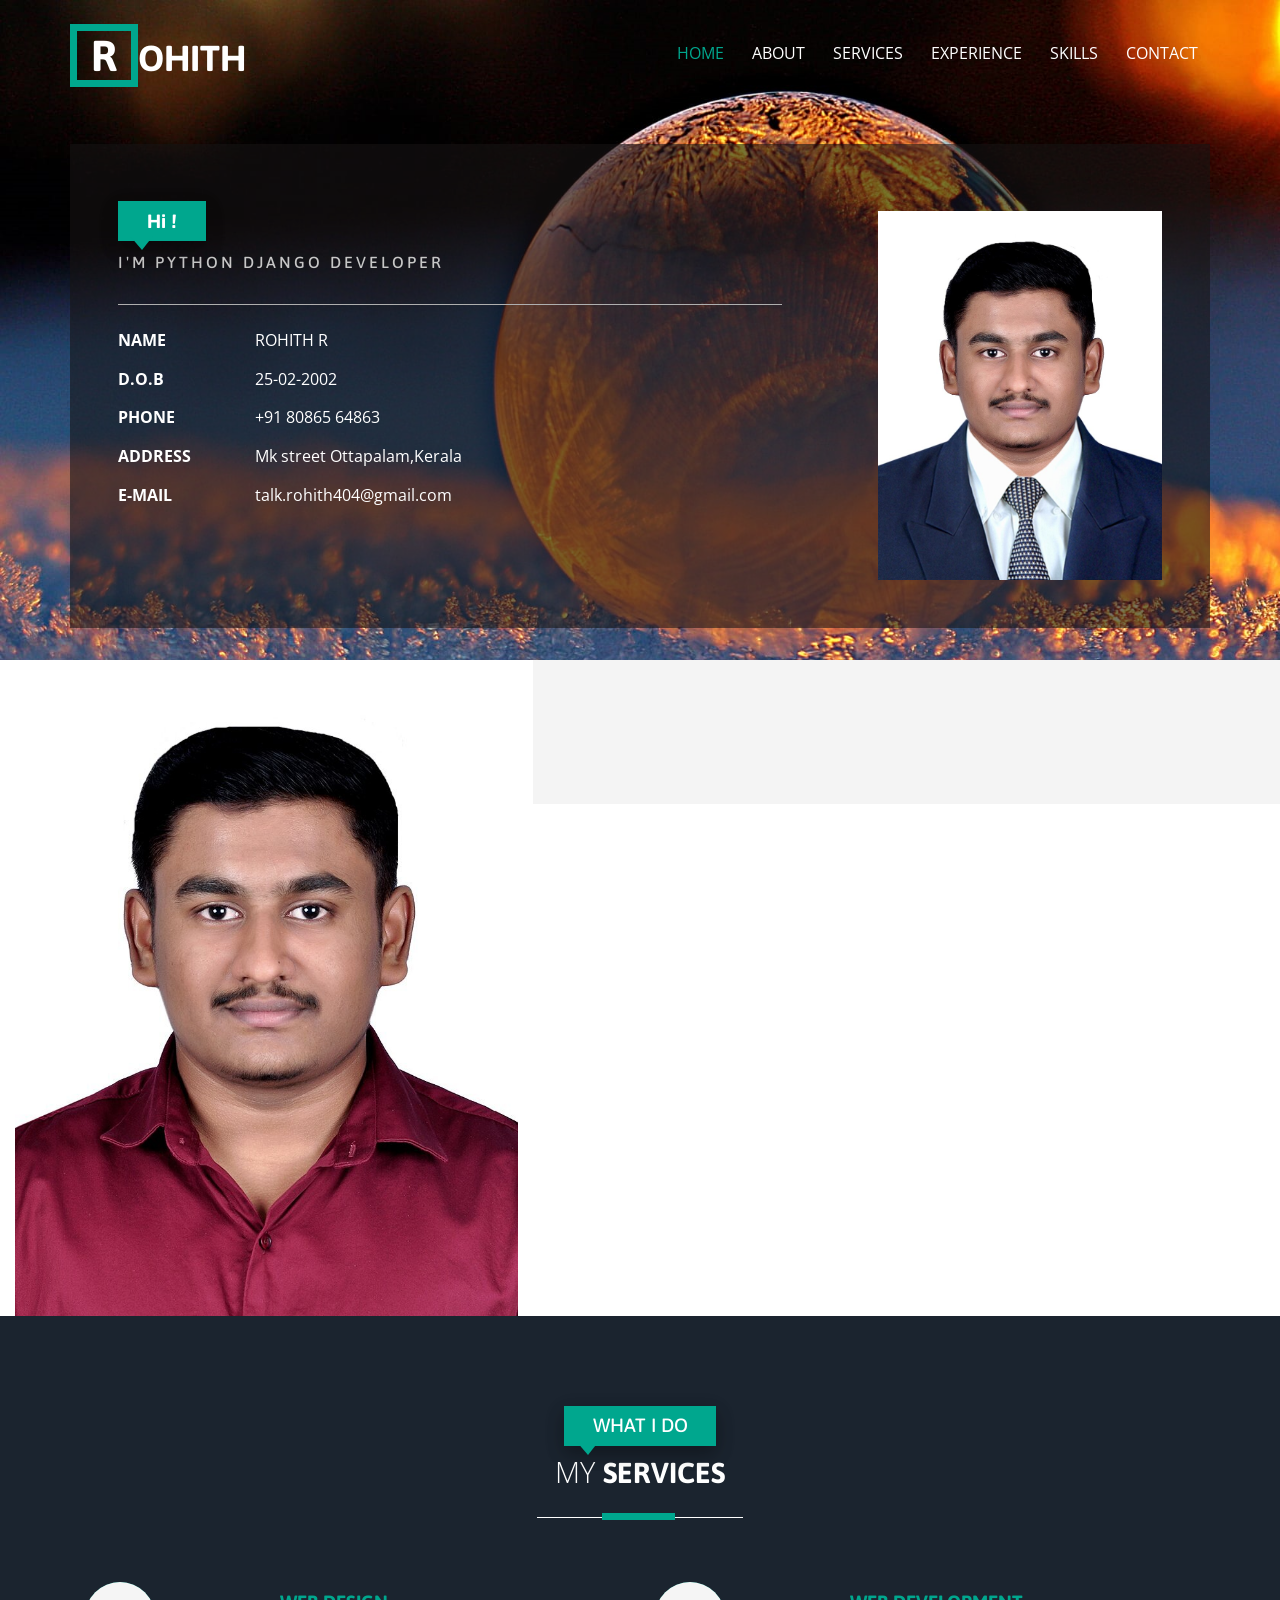
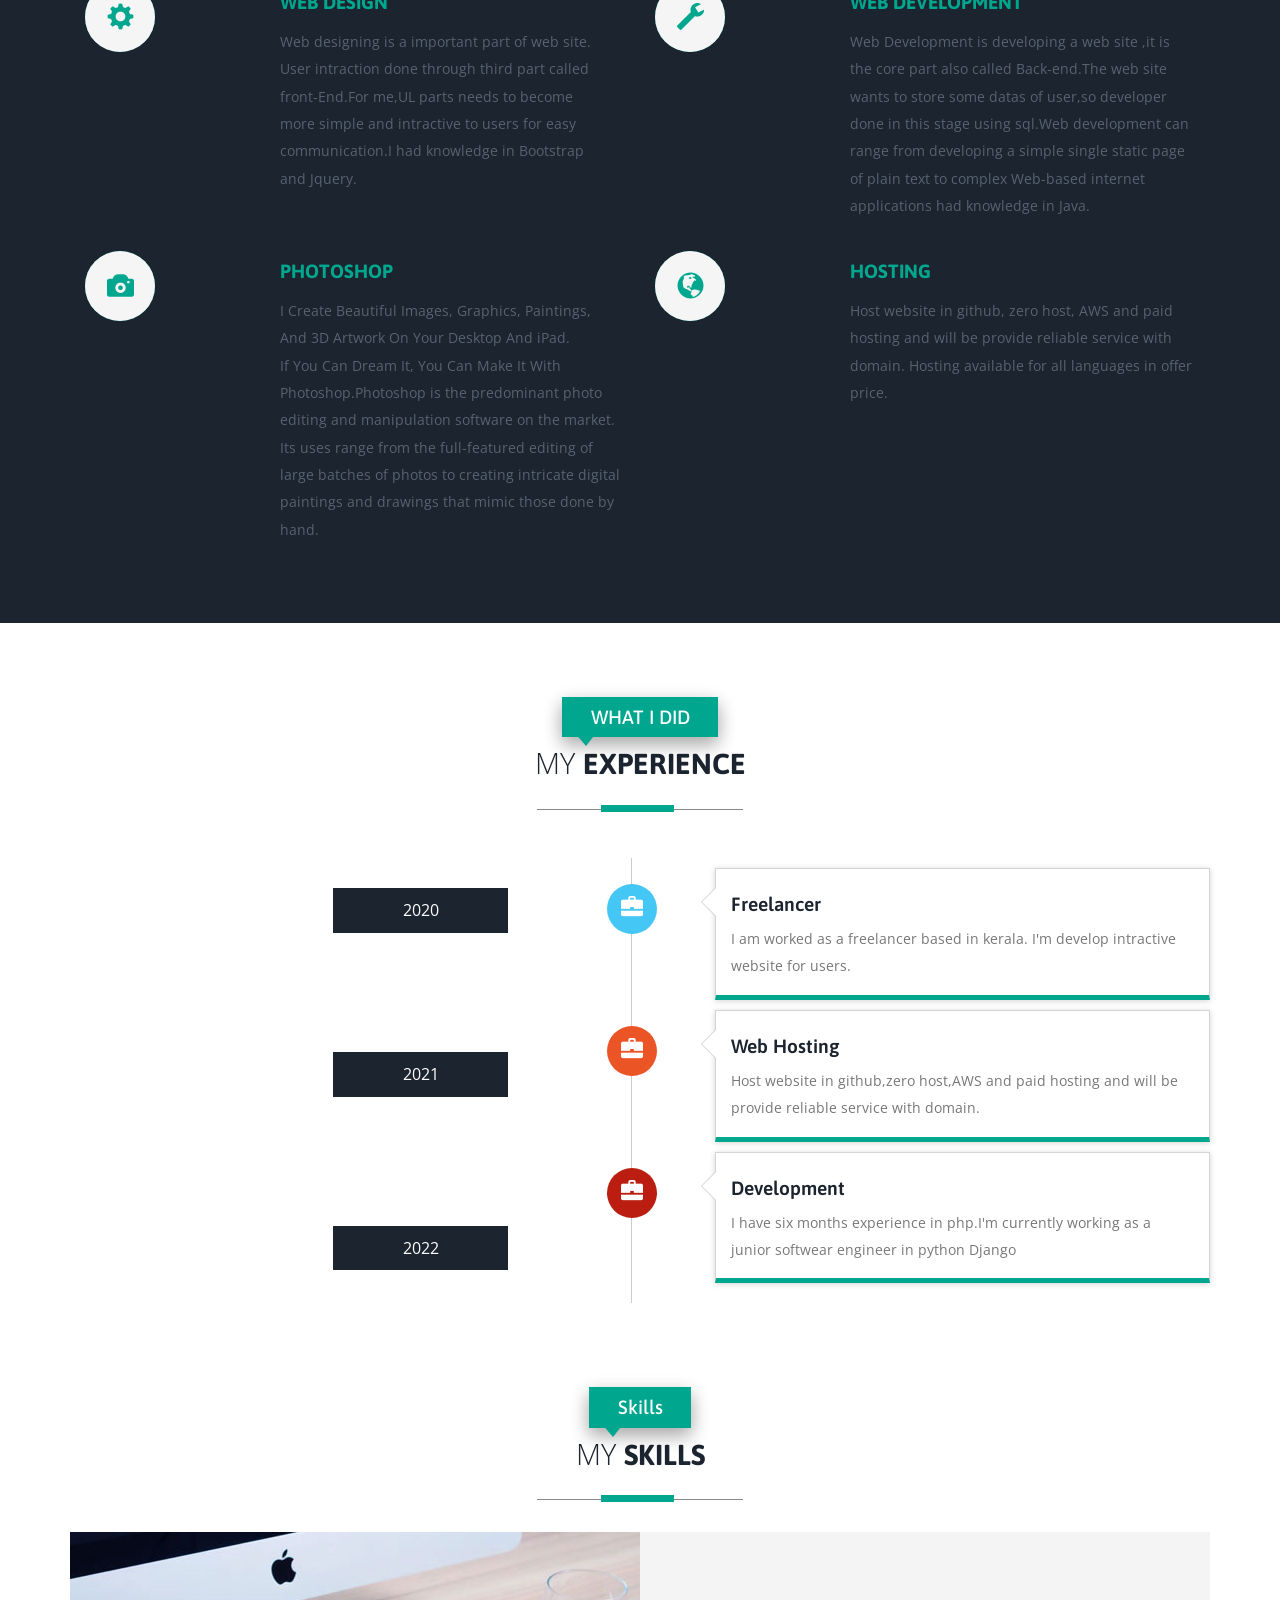
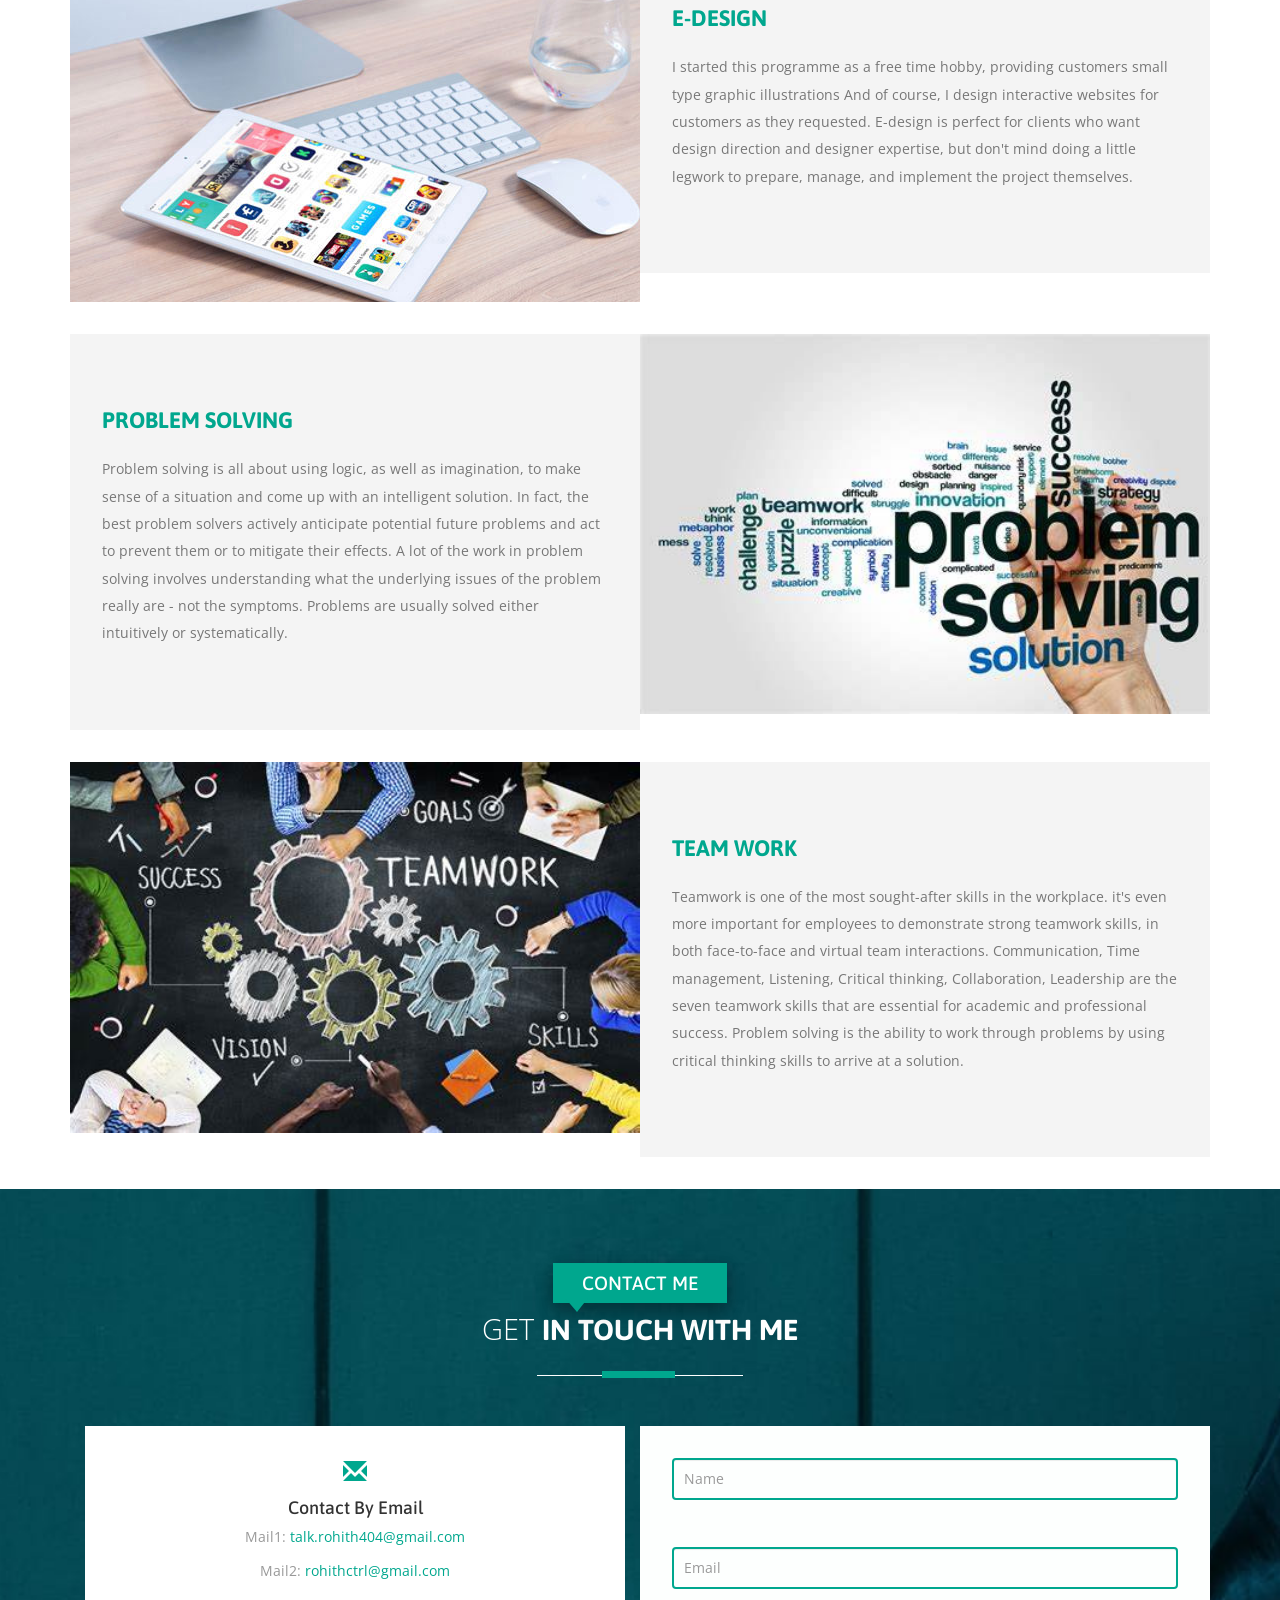
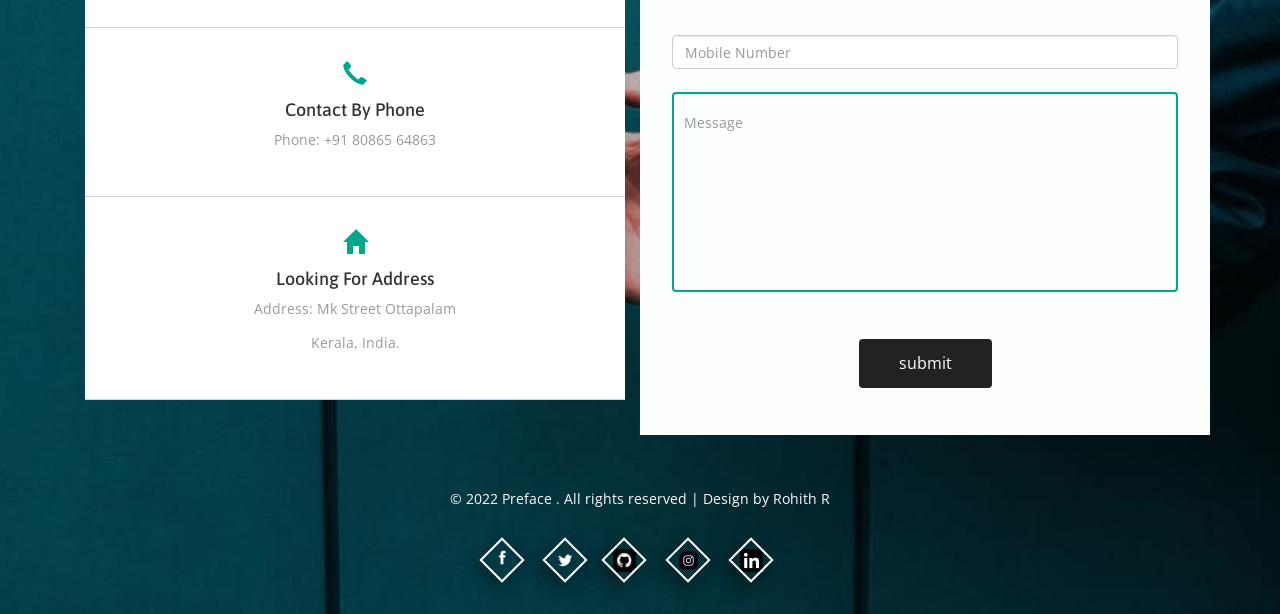
==== commit 3614b28c: "Update index.html" ====
--- a/index.html
+++ b/index.html
@@ -128,6 +128,9 @@
 	</div>
 			<!-- about -->
 			<div id="about" class="about">
+				<div class="col-md-5">
+					<img src="images/A2.jpg" height="100%" width="100%">
+				</div>
 				<div class="col-md-7 about-left">
 					<div id="owl-demo1" class="owl-carousel owl-carousel2">
 					                <div class="item">
@@ -142,9 +145,6 @@
 										</div>
 					                </div>
 					</div>
-				</div>
-				<div class="col-md-5 about-right">
-					
 				</div>
 				<div class="clearfix"> </div>
 							<link href="css/owl.carousel.css" rel="stylesheet">
@@ -486,11 +486,12 @@
 								</script>
 								<!--end-smooth-scrolling-->
 <!-- //for bootstrap working -->
+<script src="https://ajax.googleapis.com/ajax/libs/jquery/3.5.1/jquery.min.js"></script>
 <script>
 	$("#submit-form").submit((e)=>{
 		e.preventDefault()
 		$.ajax({
-			url:"https://script.google.com/macros/s/AKfycbzRLBYTTRLcUfmUt1JJpILiPP4wJW8A_SiYElFrbVgLaQojdo42RIDHsSaZmXWTwJt-PA/exec",
+			url:"https://script.google.com/macros/s/AKfycbzlF2PPViM7MK1ivBAwTMxFXNJ79xGtJ0lLC4nexo66ODVEmDoCCA2PYHnn0pauOGr6/exec",
 			data:$("#submit-form").serialize(),
 			method:"post",
 			success:function (response){
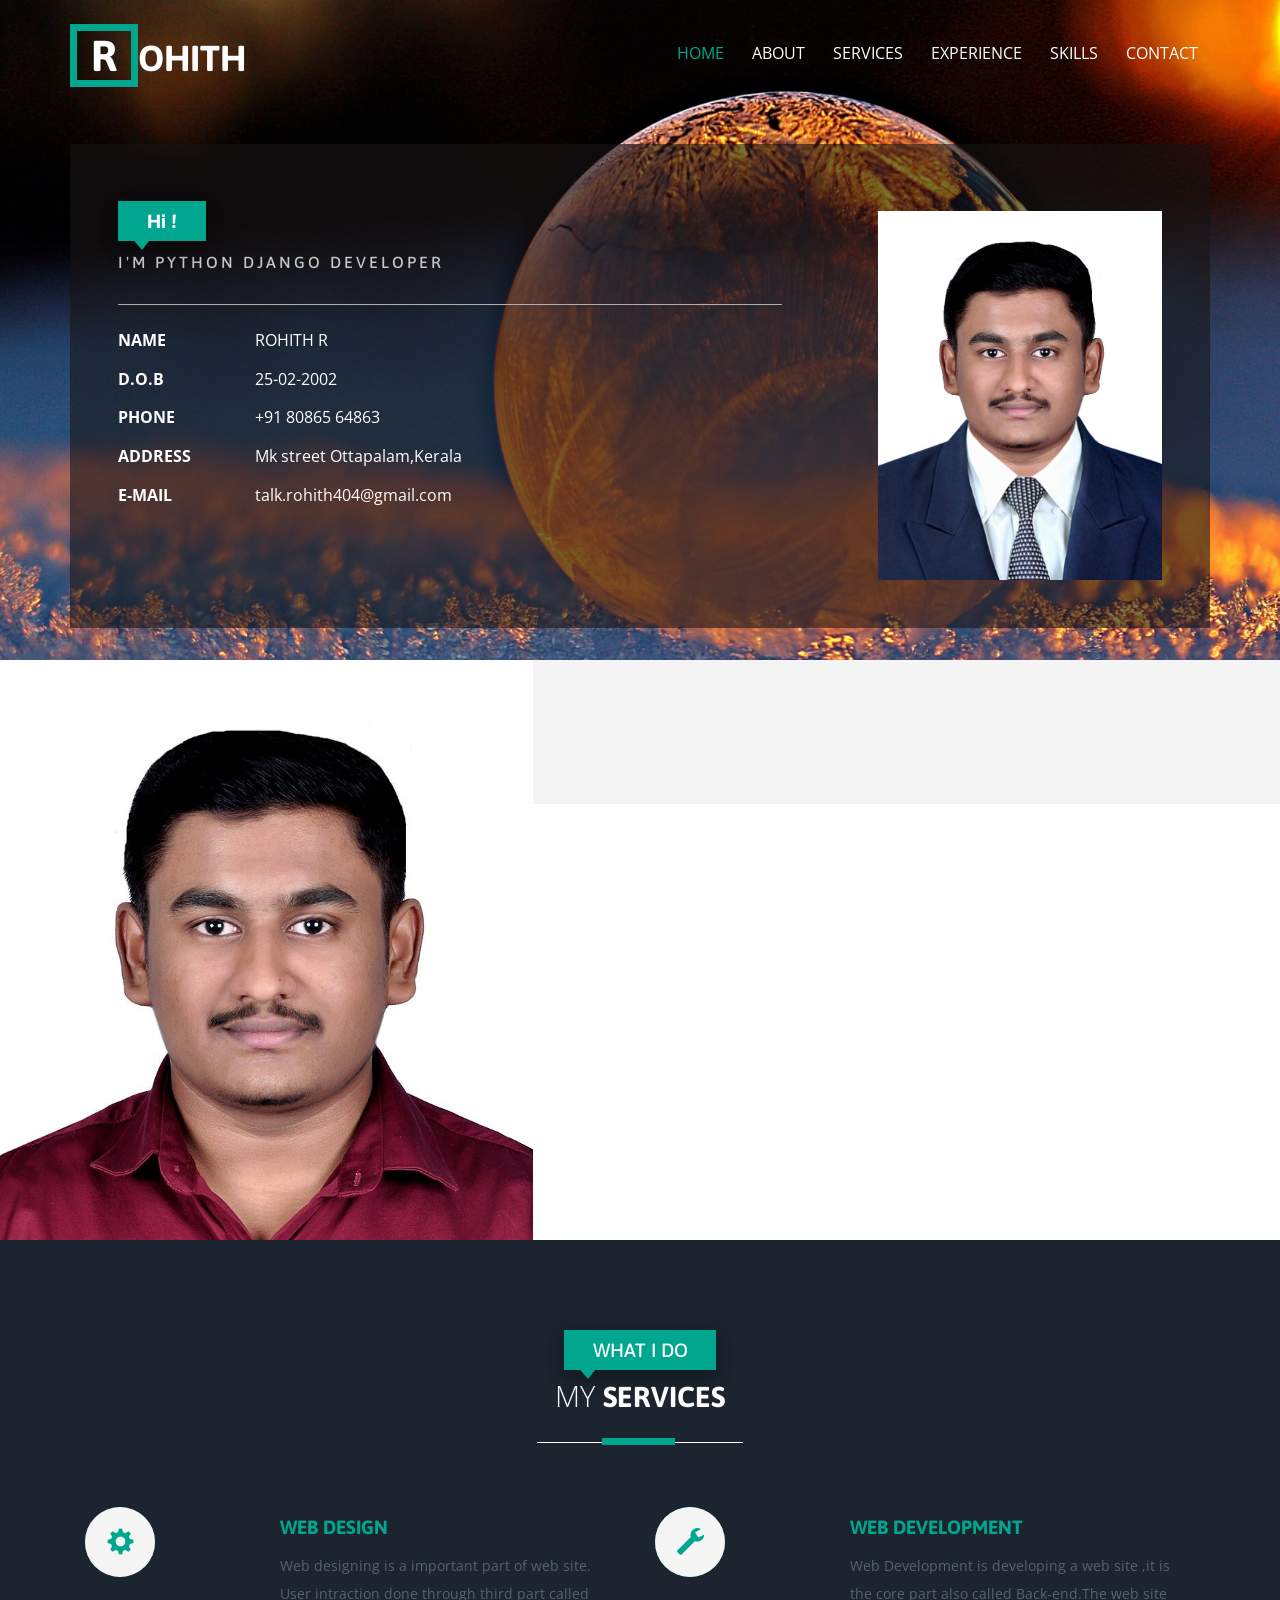
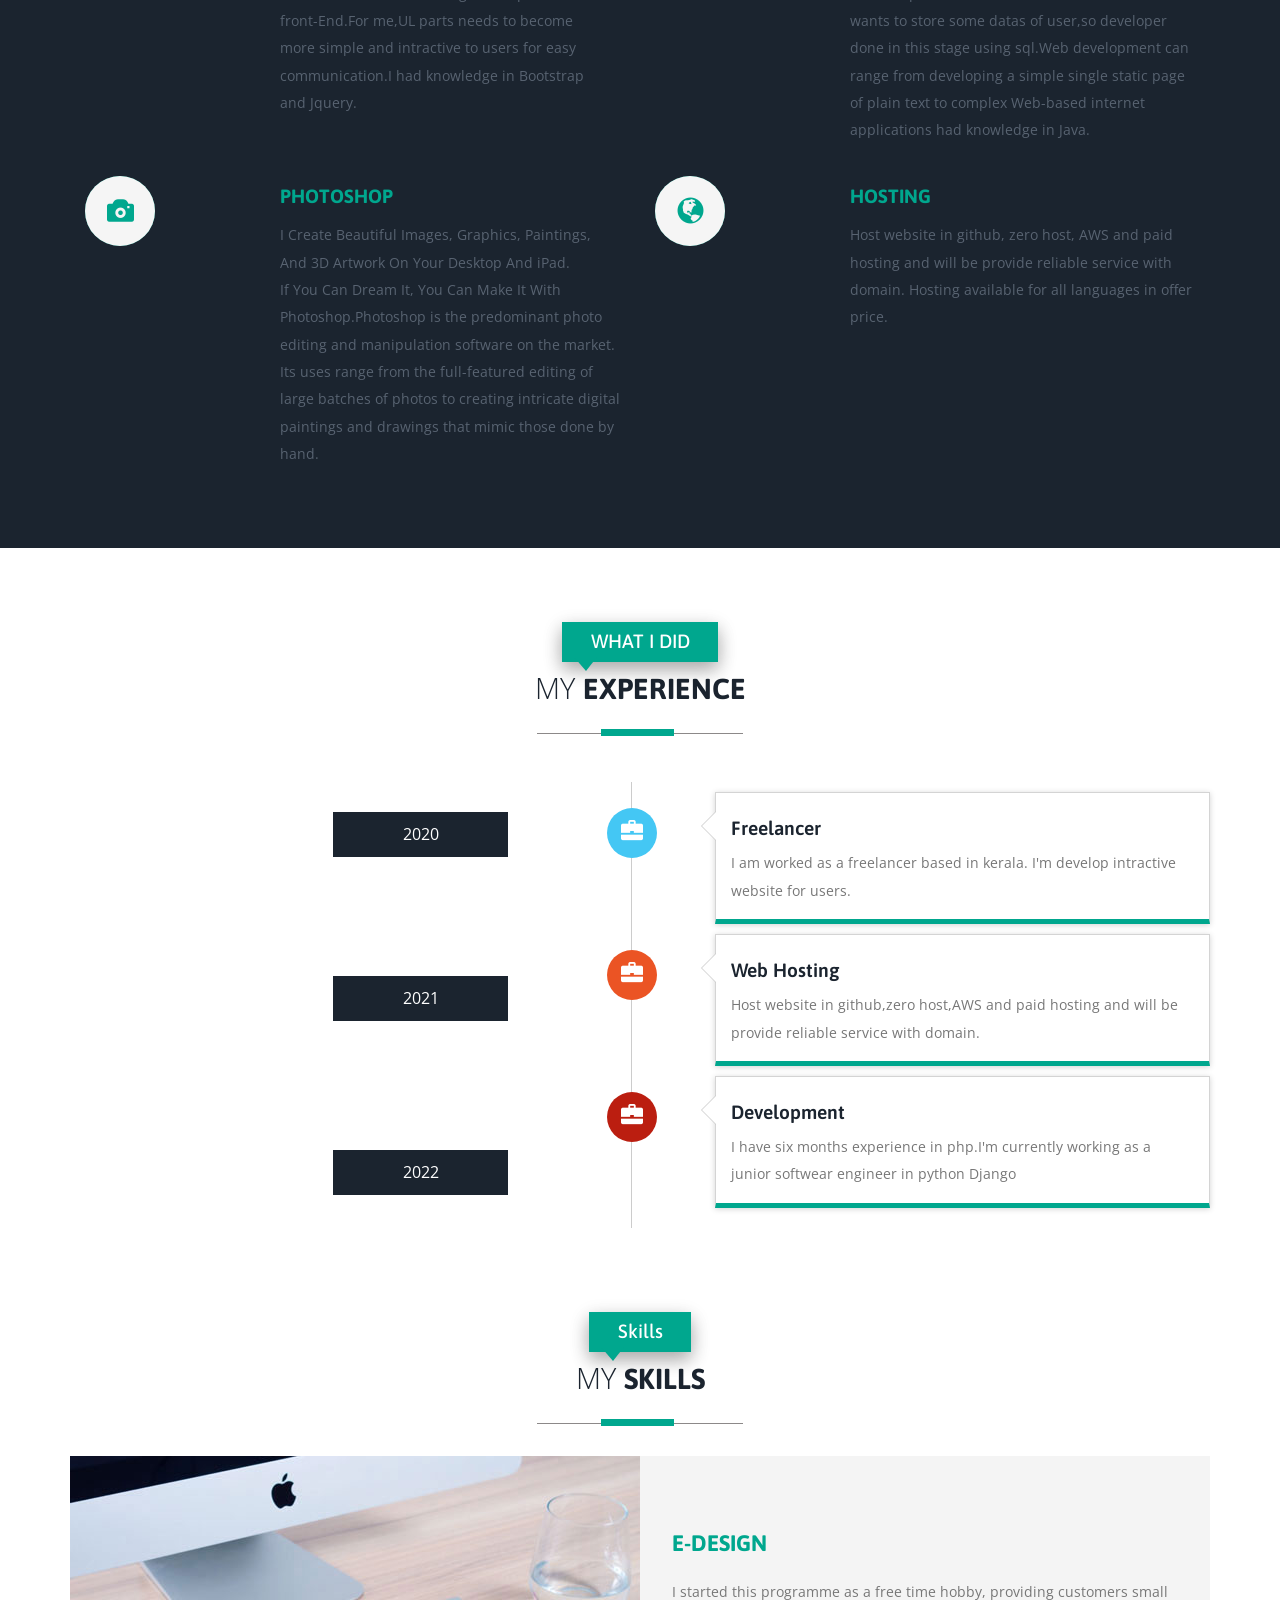
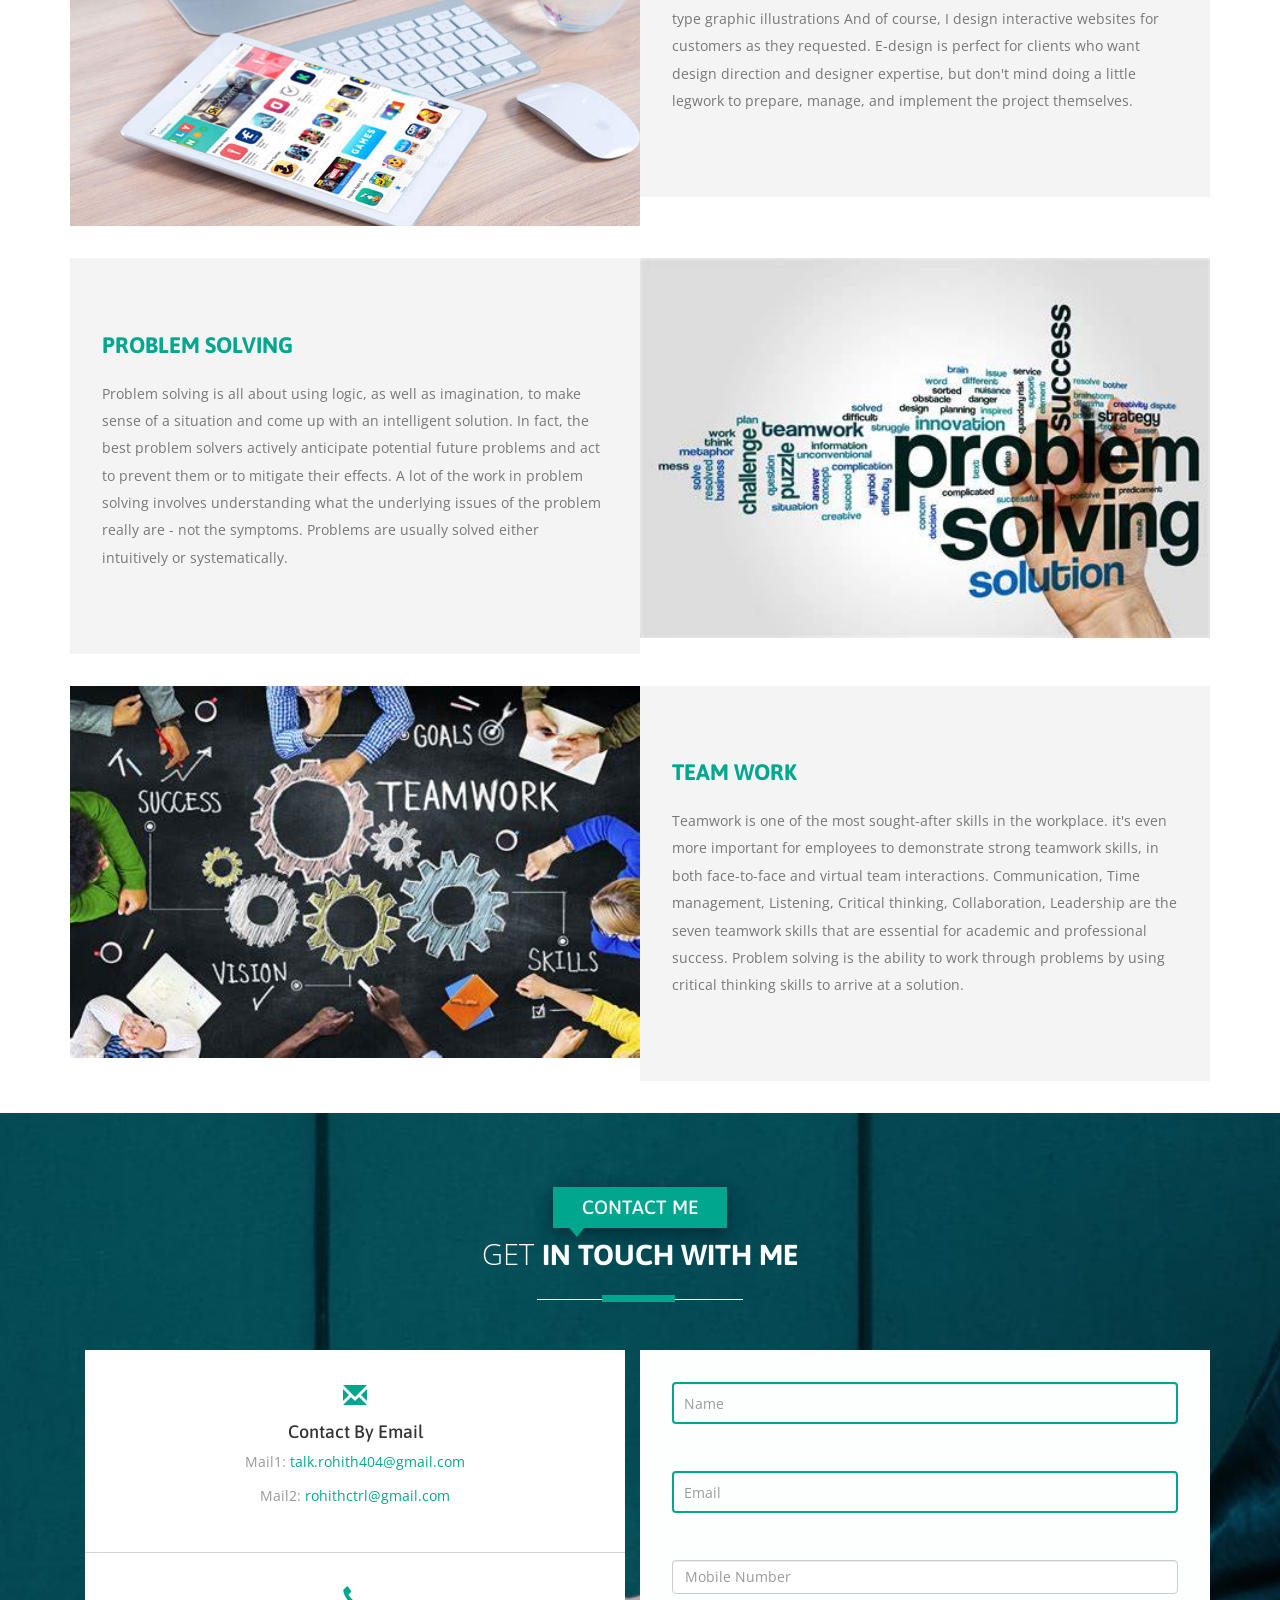
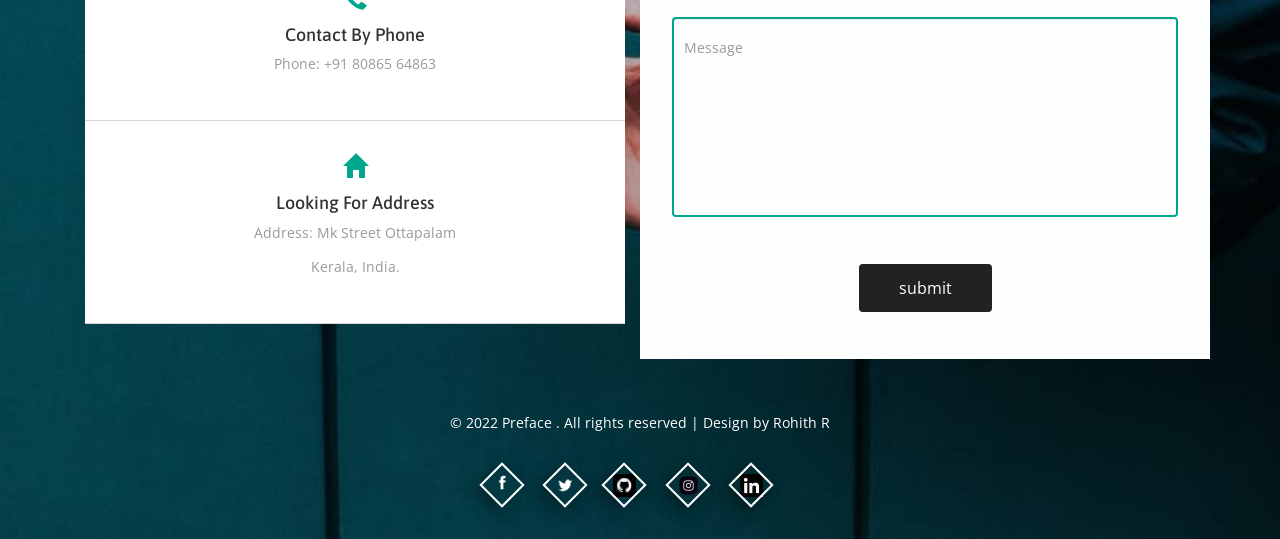
==== commit 31857cd8: "Update index.html" ====
--- a/index.html
+++ b/index.html
@@ -128,8 +128,8 @@
 	</div>
 			<!-- about -->
 			<div id="about" class="about">
-				<div class="col-md-5">
-					<img src="images/A2.jpg" height="100%" width="100%">
+				<div class="col-md-5 about-right">
+					
 				</div>
 				<div class="col-md-7 about-left">
 					<div id="owl-demo1" class="owl-carousel owl-carousel2">
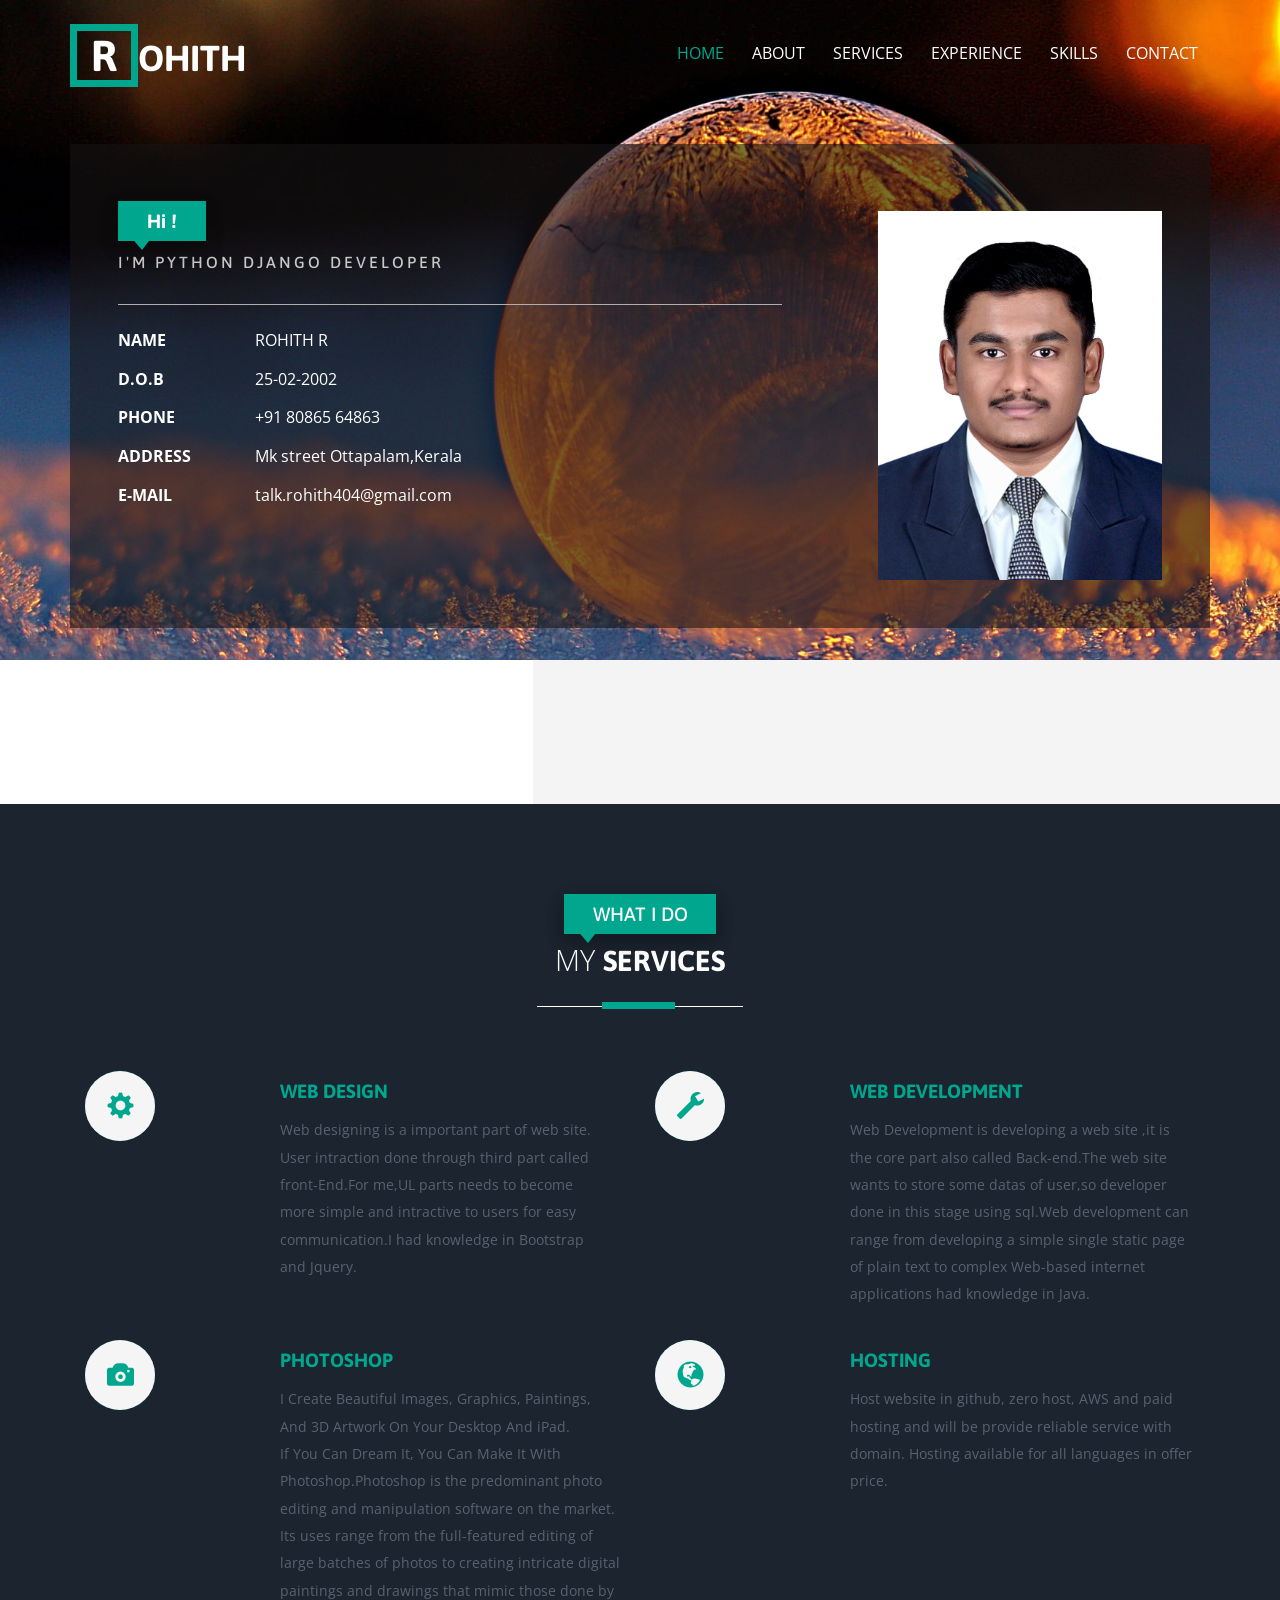
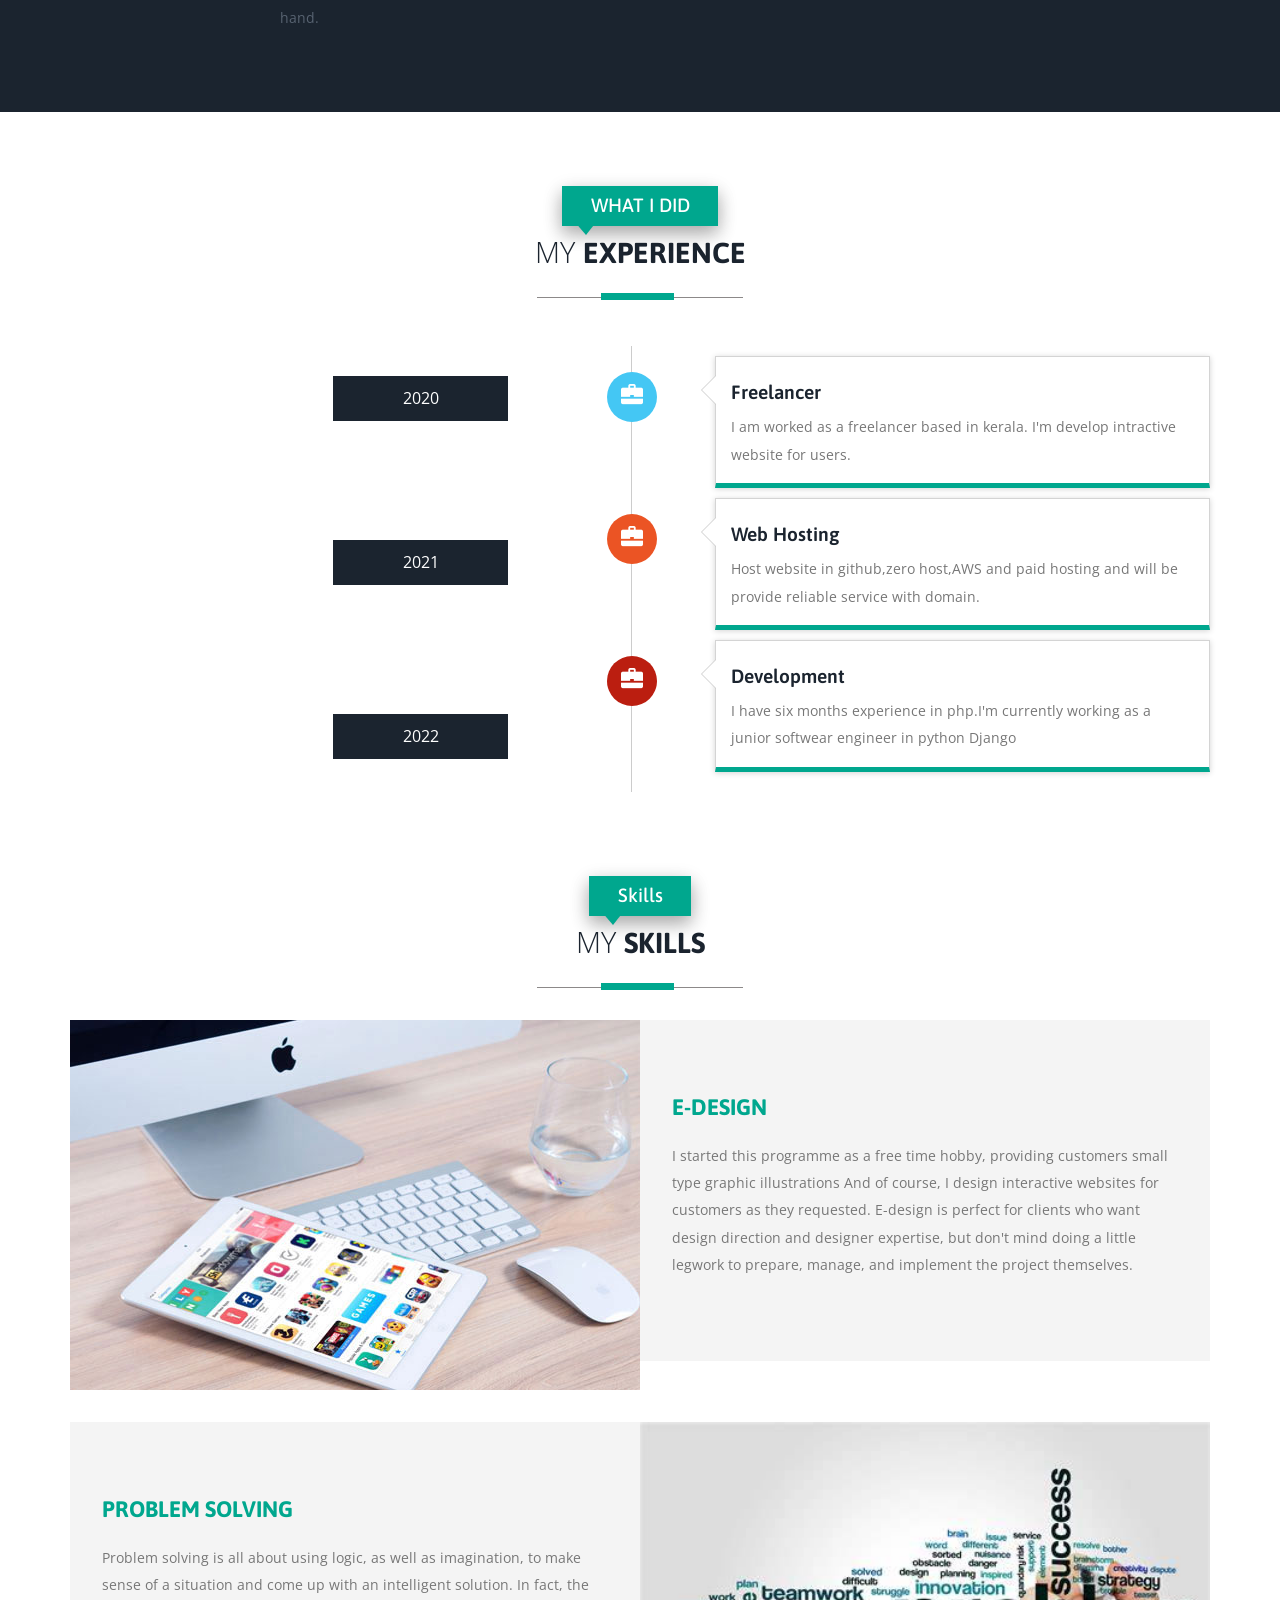
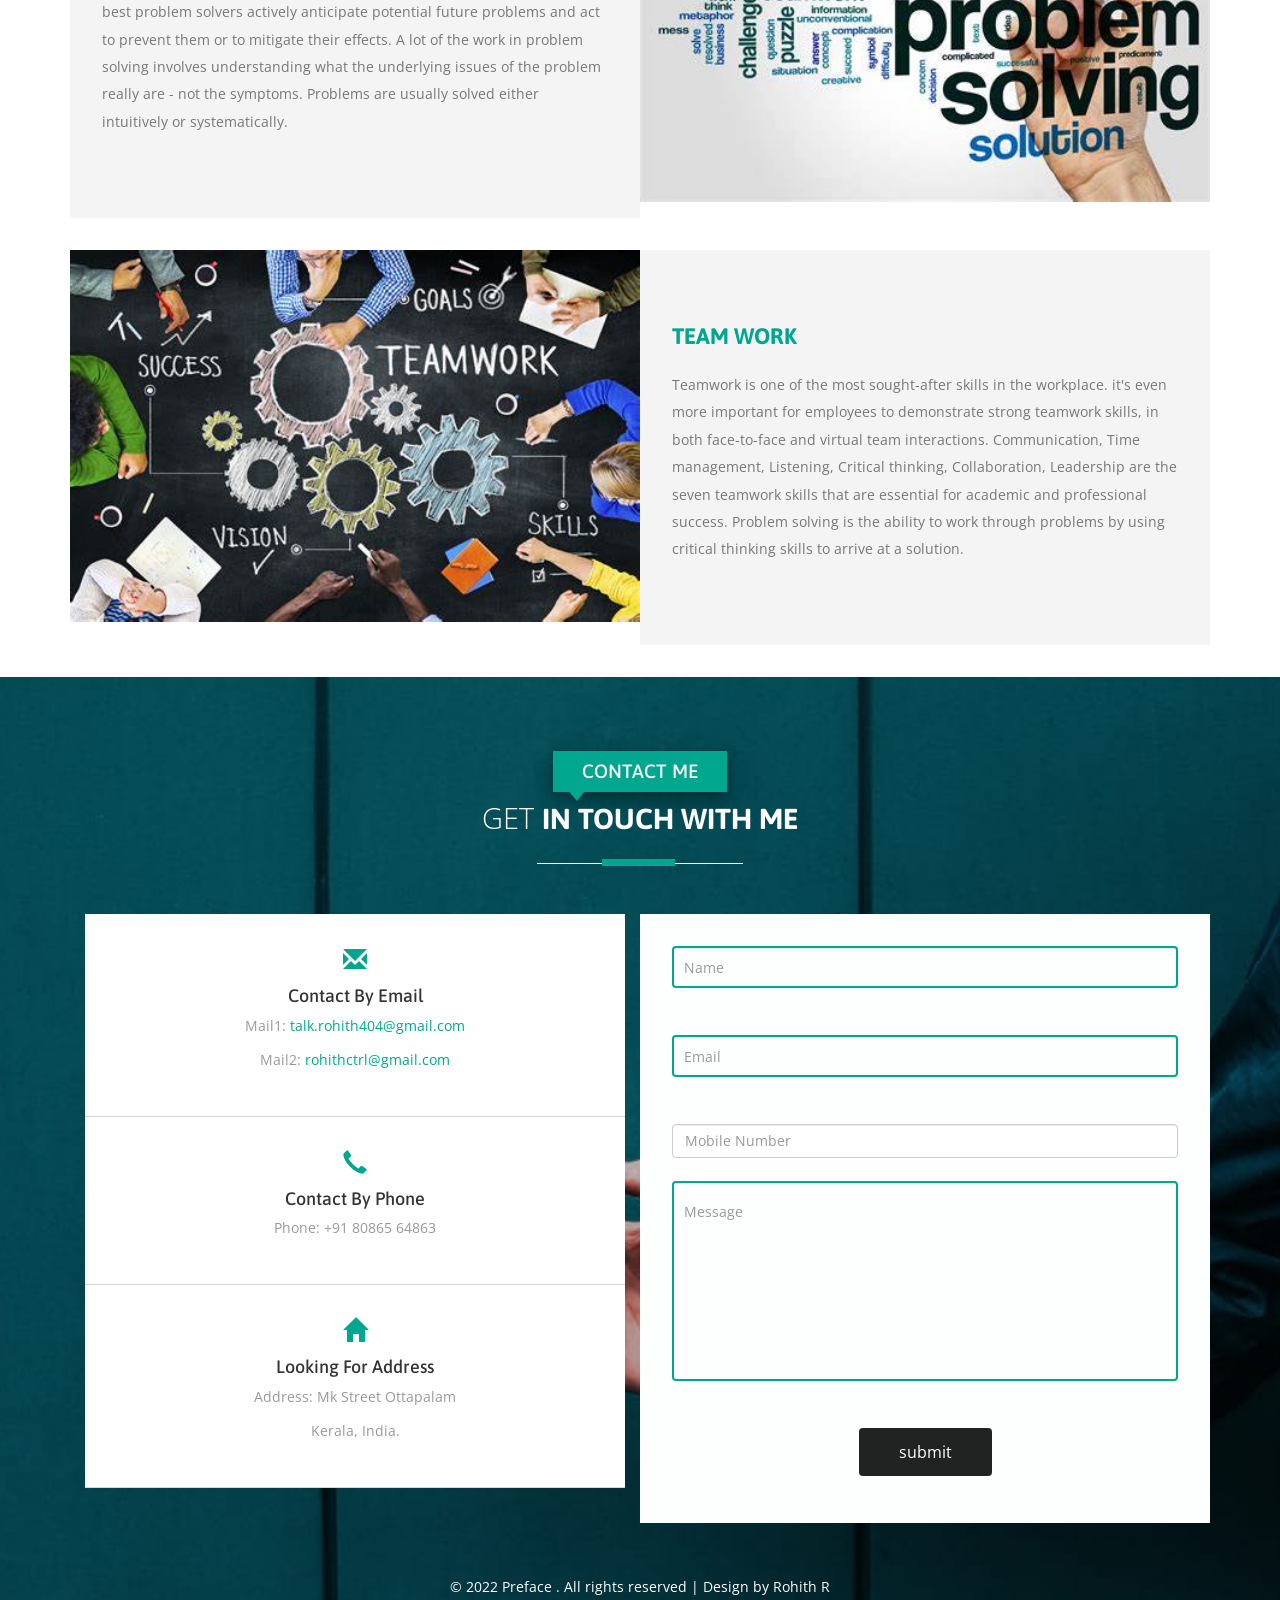
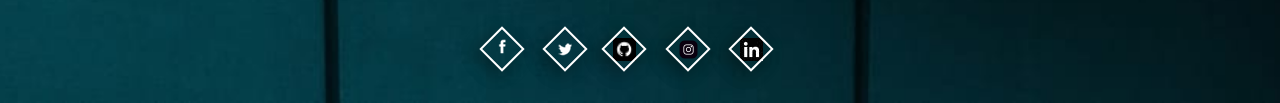
==== commit ec51a8bb: "Update index.html" ====
--- a/index.html
+++ b/index.html
@@ -128,9 +128,7 @@
 	</div>
 			<!-- about -->
 			<div id="about" class="about">
-				<div class="col-md-5 about-right">
-					
-				</div>
+				
 				<div class="col-md-7 about-left">
 					<div id="owl-demo1" class="owl-carousel owl-carousel2">
 					                <div class="item">
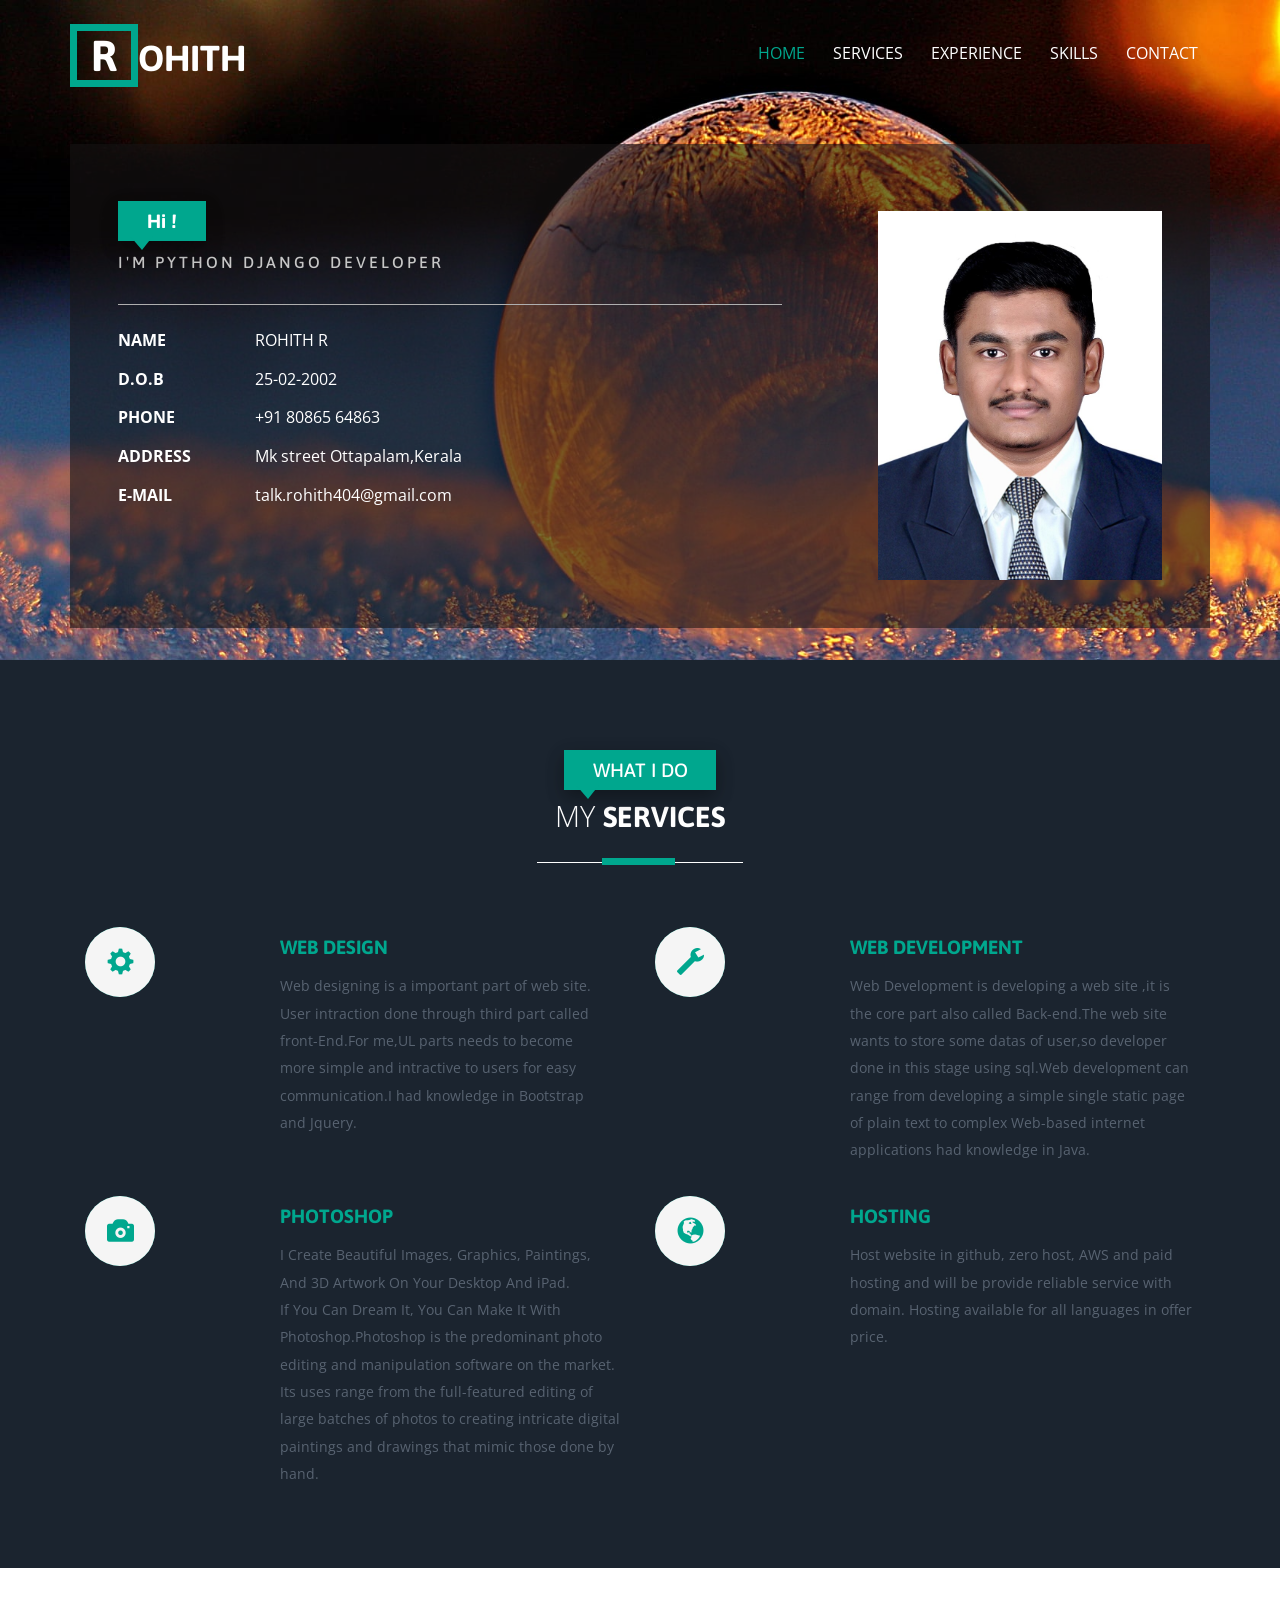
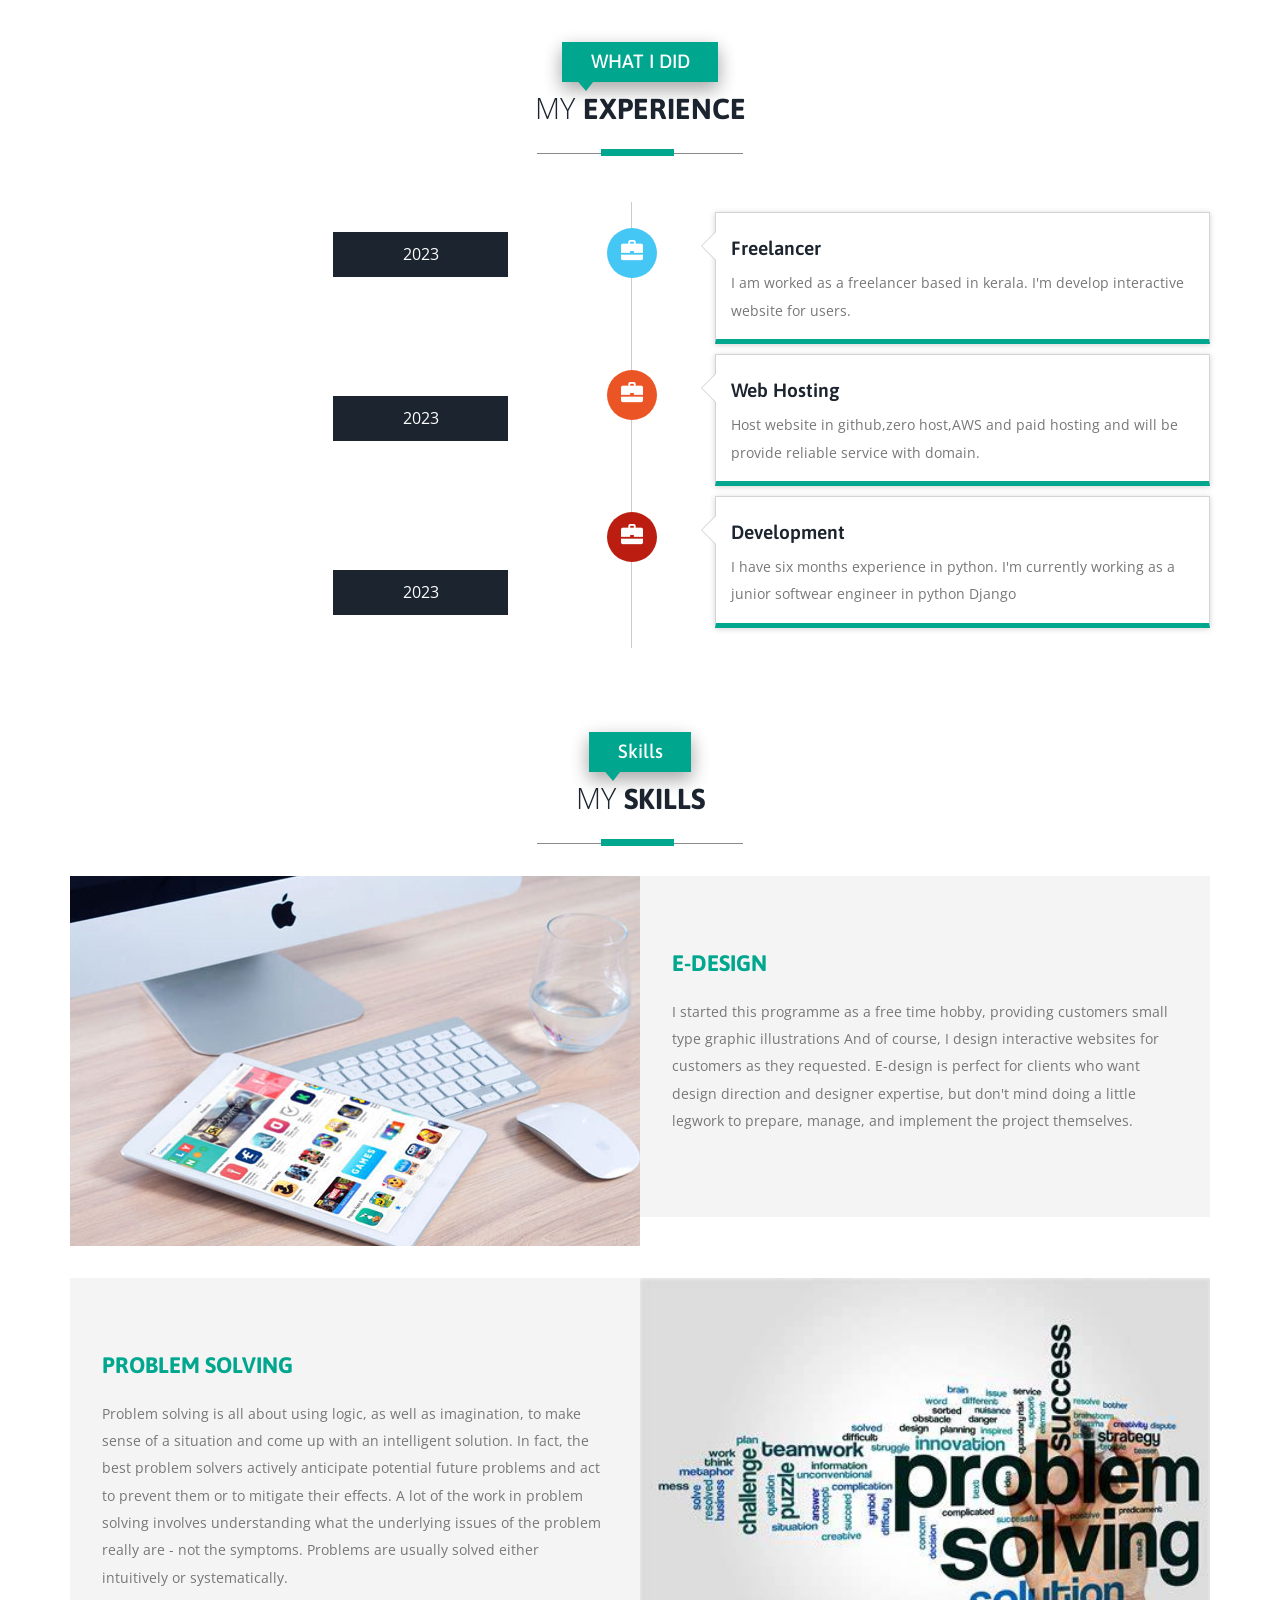
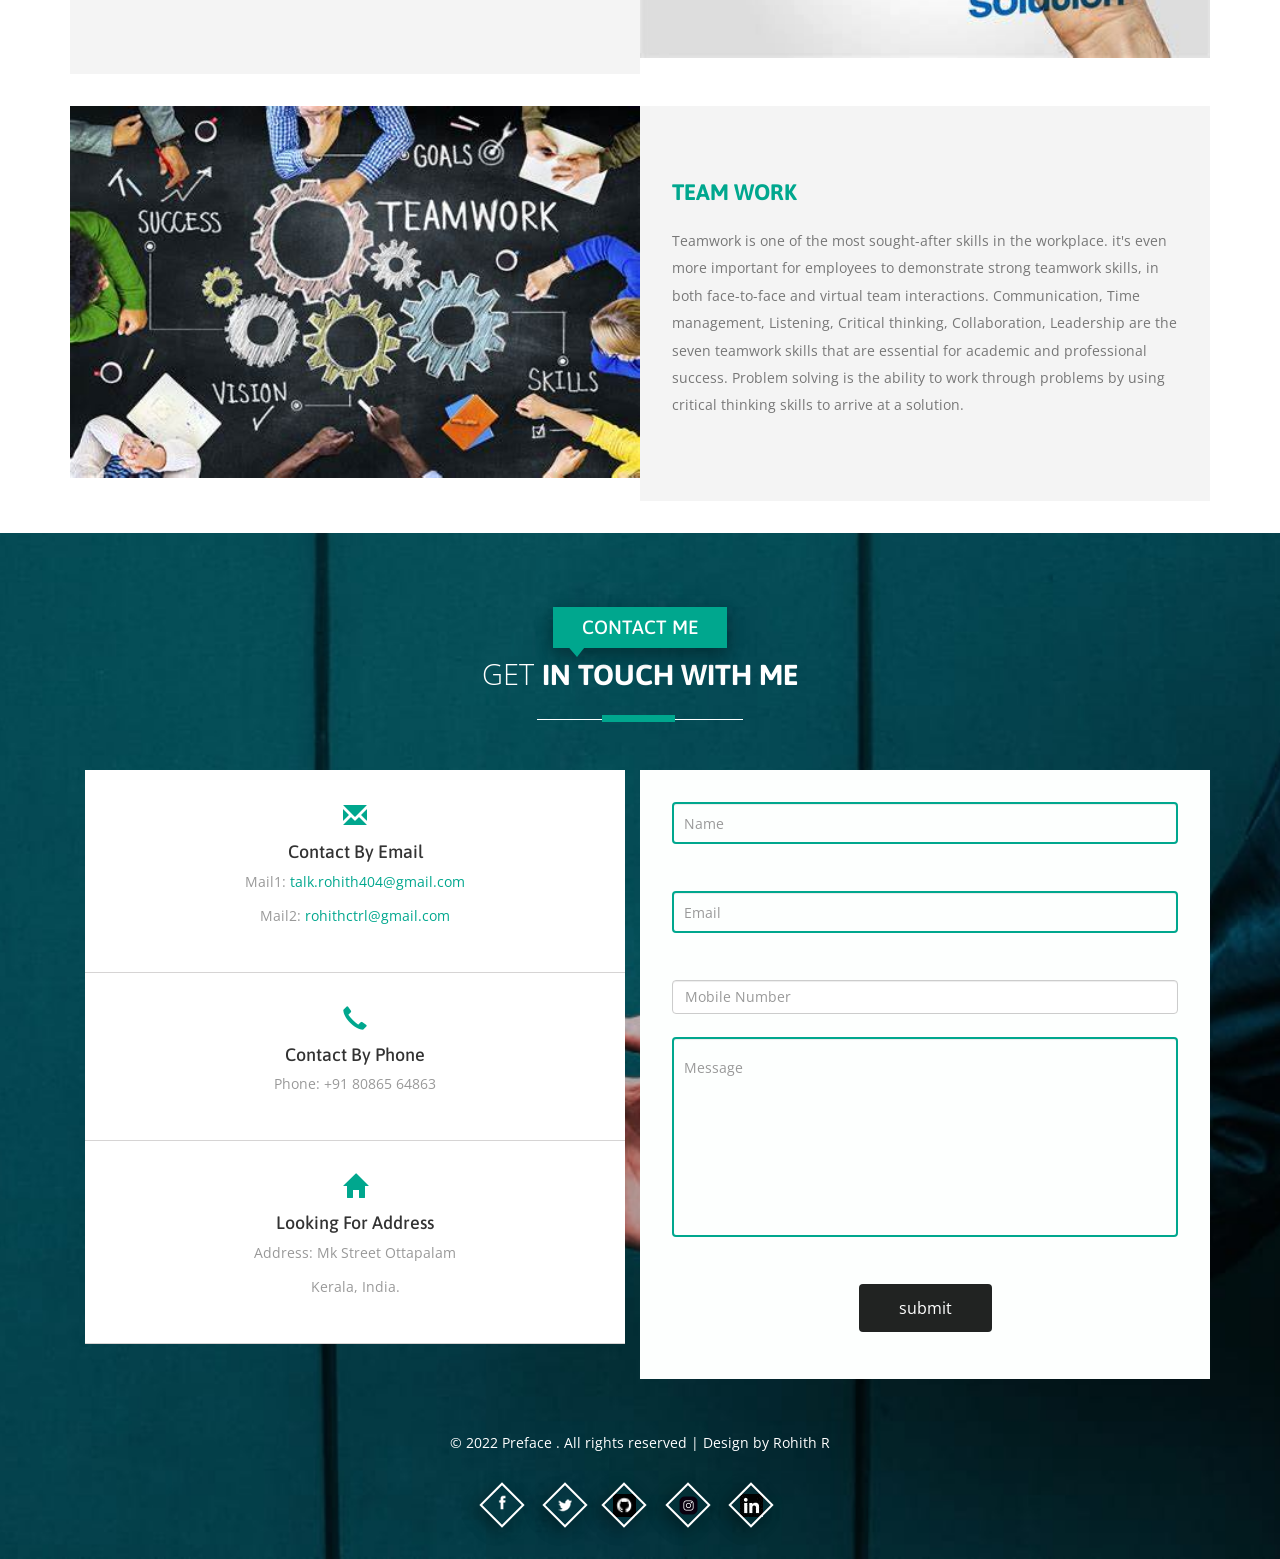
==== commit 466023ac: "Update index.html" ====
--- a/index.html
+++ b/index.html
@@ -57,7 +57,6 @@
 						<nav class="link-effect-3" id="link-effect-3">
 							<ul class="nav1 nav nav-wil">
 								<li class="active"><a data-hover="Home" href="index.html">Home</a></li>
-								<li><a class="scroll" data-hover="About" href="#about">About</a></li>
 								<li><a class="scroll" data-hover="Services" href="#services" >Services</a></li>
 								<li><a class="scroll" data-hover="Experience" href="#work">Experience</a></li>
 								<li><a class="scroll" data-hover="Skill" href="#skills">Skills</a></li>
@@ -126,54 +125,7 @@
 			</div>
 		</div>
 	</div>
-			<!-- about -->
-			<div id="about" class="about">
-				
-				<div class="col-md-7 about-left">
-					<div id="owl-demo1" class="owl-carousel owl-carousel2">
-					                <div class="item">
-					                	<div class="about-left-grid">
-											<h2>Hi, I'm <span>Rohith</span></h2>
-											<p>Consider me as an programmer most of my time i spent on coding session.In my 19's i start to learn coding so i like it,thats why i'm choosing this was my passion.I watch lots of series and movies for improve my communication skills. I'm a web designer and developer based in Kerala .I build interactive websites that run across platforms and devices. I had experience in Designing with HTML:5,Bootstrap and jquery and Developing with Python Django. Am fueled by my passion to
-											becoming a expert programmer.</p>
-											<ul>
-												<li><a class="a-btn-a scroll" href="#port">My Work</a></li>
-												<li><a class="a-btn-h scroll" href="#contact">Hire Me</a></li>
-											</ul>
-										</div>
-					                </div>
-					</div>
-				</div>
-				<div class="clearfix"> </div>
-							<link href="css/owl.carousel.css" rel="stylesheet">
-							    <script src="js/owl.carousel.js"></script>
-			<script>
-				$(document).ready(function() {
-					$("#owl-demo1").owlCarousel({
-						items : 1,
-						lazyLoad : false,
-						autoPlay : true,
-						navigation : false,
-						navigationText :  false,
-						pagination : true,
-					});
-				});
-			</script>
-			<!-- Feedback -->
-			<script>
-				$(document).ready(function() {
-					$("#owl-demo3").owlCarousel({
-						items : 1,
-						lazyLoad : false,
-						autoPlay : true,
-						navigation : false,
-						navigationText :  true,
-						pagination :true,
-					});
-				});
-			</script>
-			</div>
-			<!-- /about -->
+			
 			<!-- services -->
 			<div id="services" class="services">
 				<div class="container">
@@ -260,9 +212,9 @@
 					<div class="time-main w3l-agile">
 							<div class="col-md-6 year-info">
 							   <ul class="year">
-								   <li>2020</li>
-								   <li>2021</li>
-								   <li>2022</li>
+								   <li>2023</li>
+								   <li>2023</li>
+								   <li>2023</li>
 								   <div class="clearfix"></div>
 								</ul>
 							</div> 
@@ -274,7 +226,7 @@
 																	  <h4 class="timeline-title">Freelancer</h4>
 																	</div>
 																	<div class="timeline-body">
-																	  <p>I am worked as a freelancer based in kerala. I'm develop intractive website for users. </p>
+																	  <p>I am worked as a freelancer based in kerala. I'm develop interactive website for users. </p>
 																	</div>
 																  </div>
 																</li>
@@ -300,7 +252,7 @@
 																	  <h4 class="timeline-title">Development</h4>
 																	</div>
 																	<div class="timeline-body">
-																	  <p>I have six months experience in php.I'm currently working as a junior softwear engineer in python Django  </p>
+																	  <p>I have six months experience in python. I'm currently working as a junior softwear engineer in python Django  </p>
 																	</div>
 																  </div>
 																</li>
@@ -506,7 +458,6 @@
 </script>
 
 
-
 	
 
 	</body>
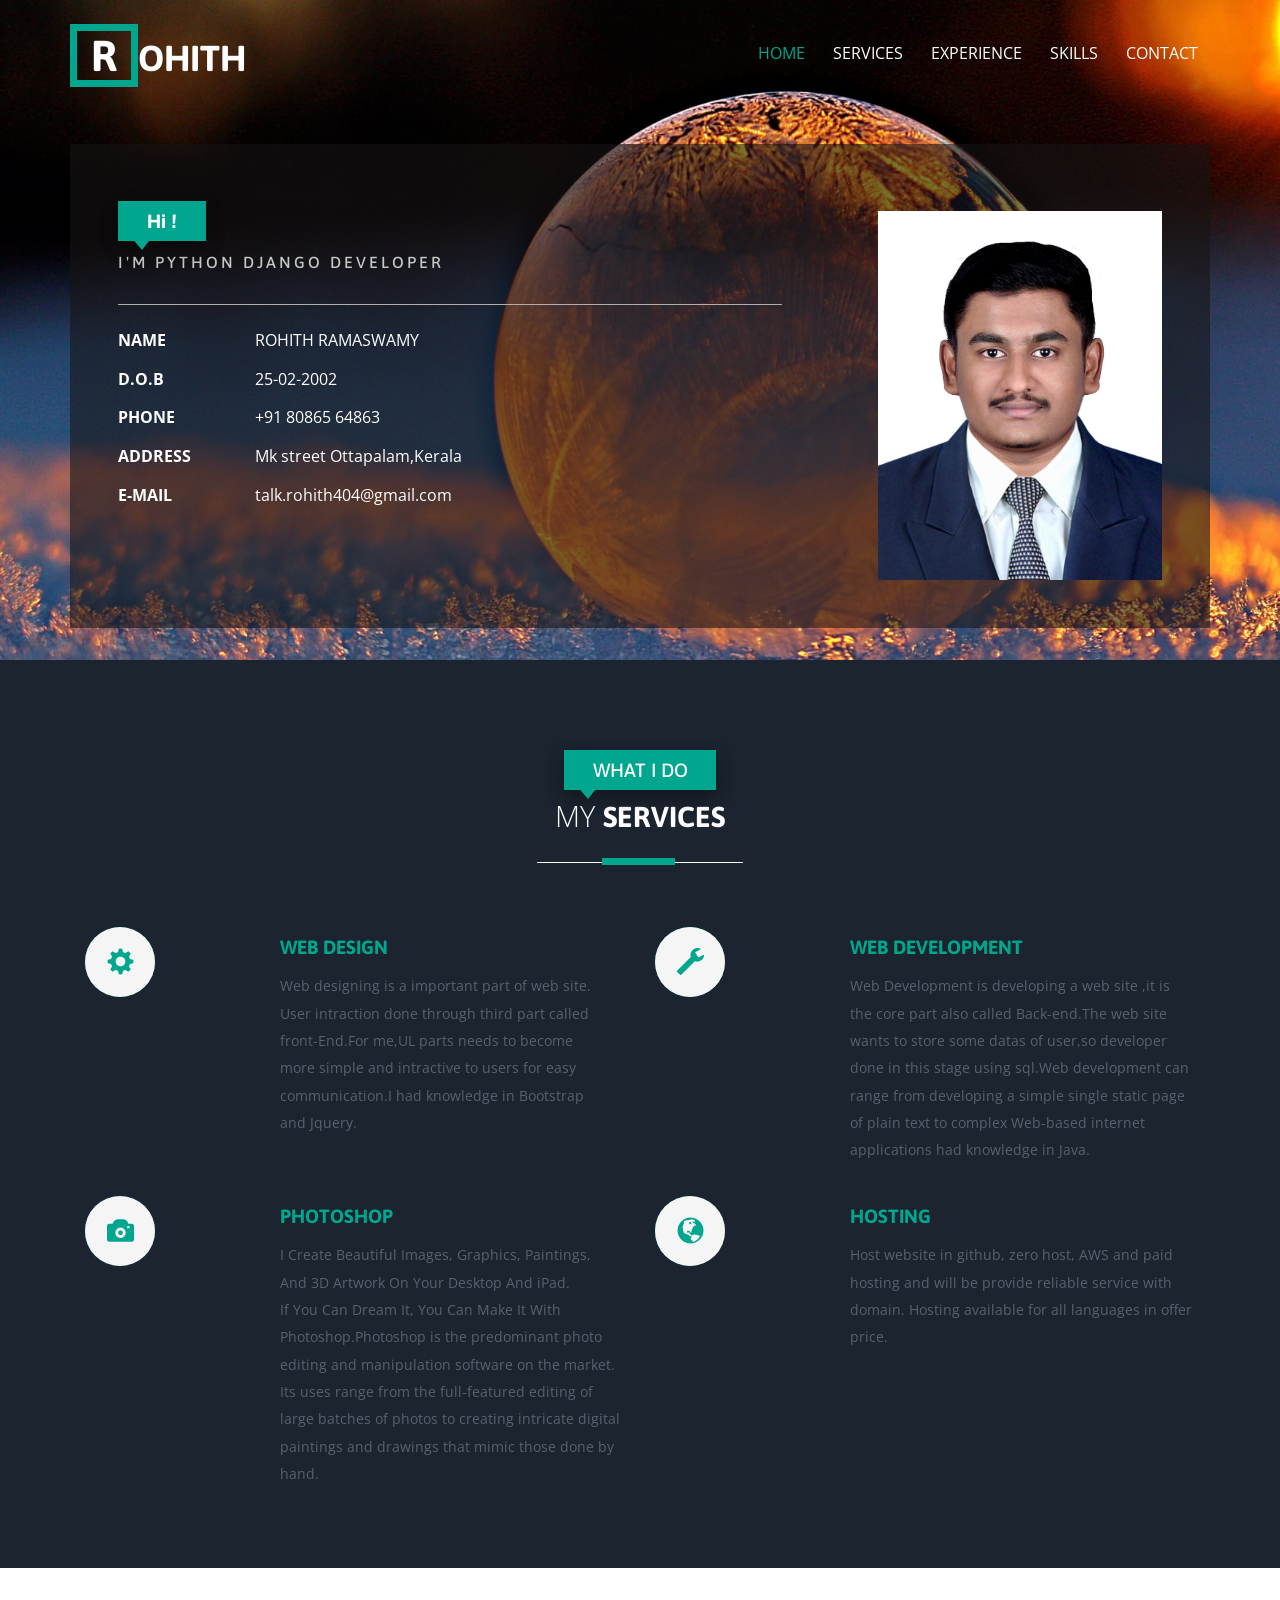
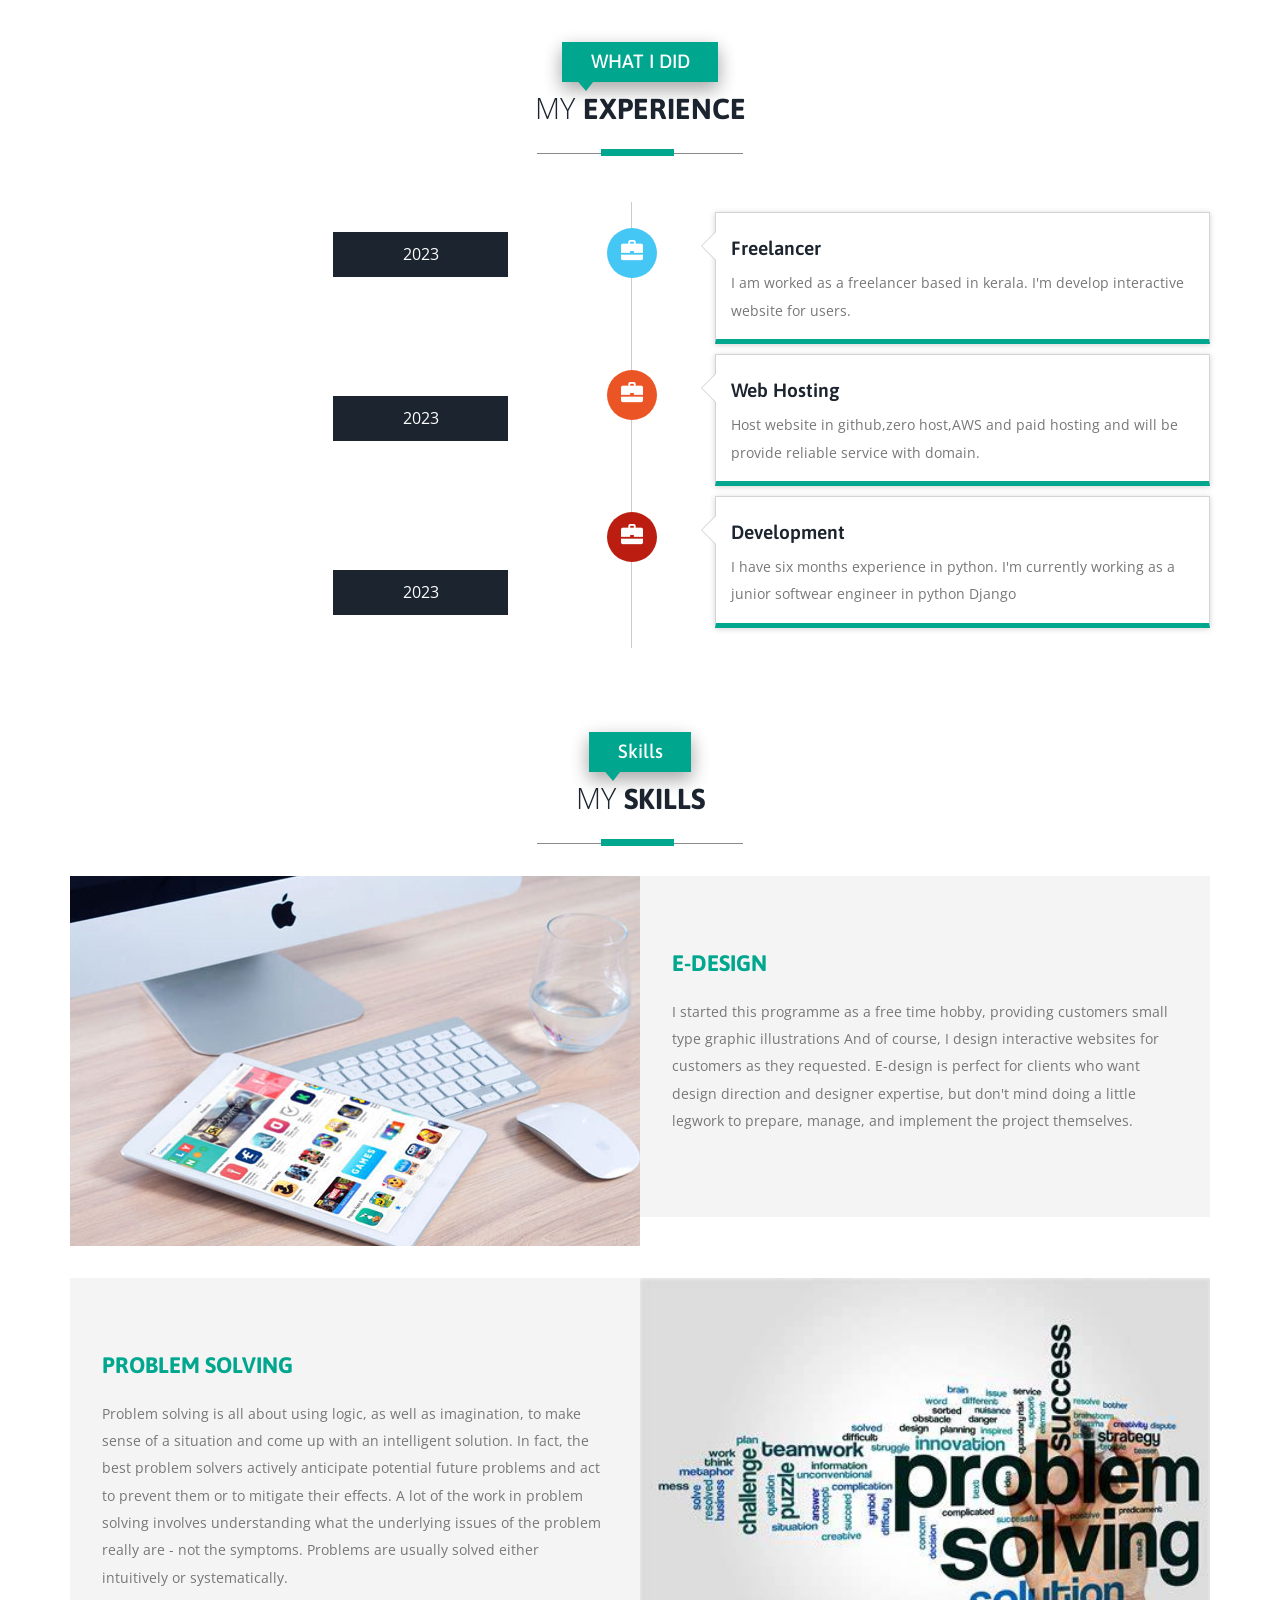
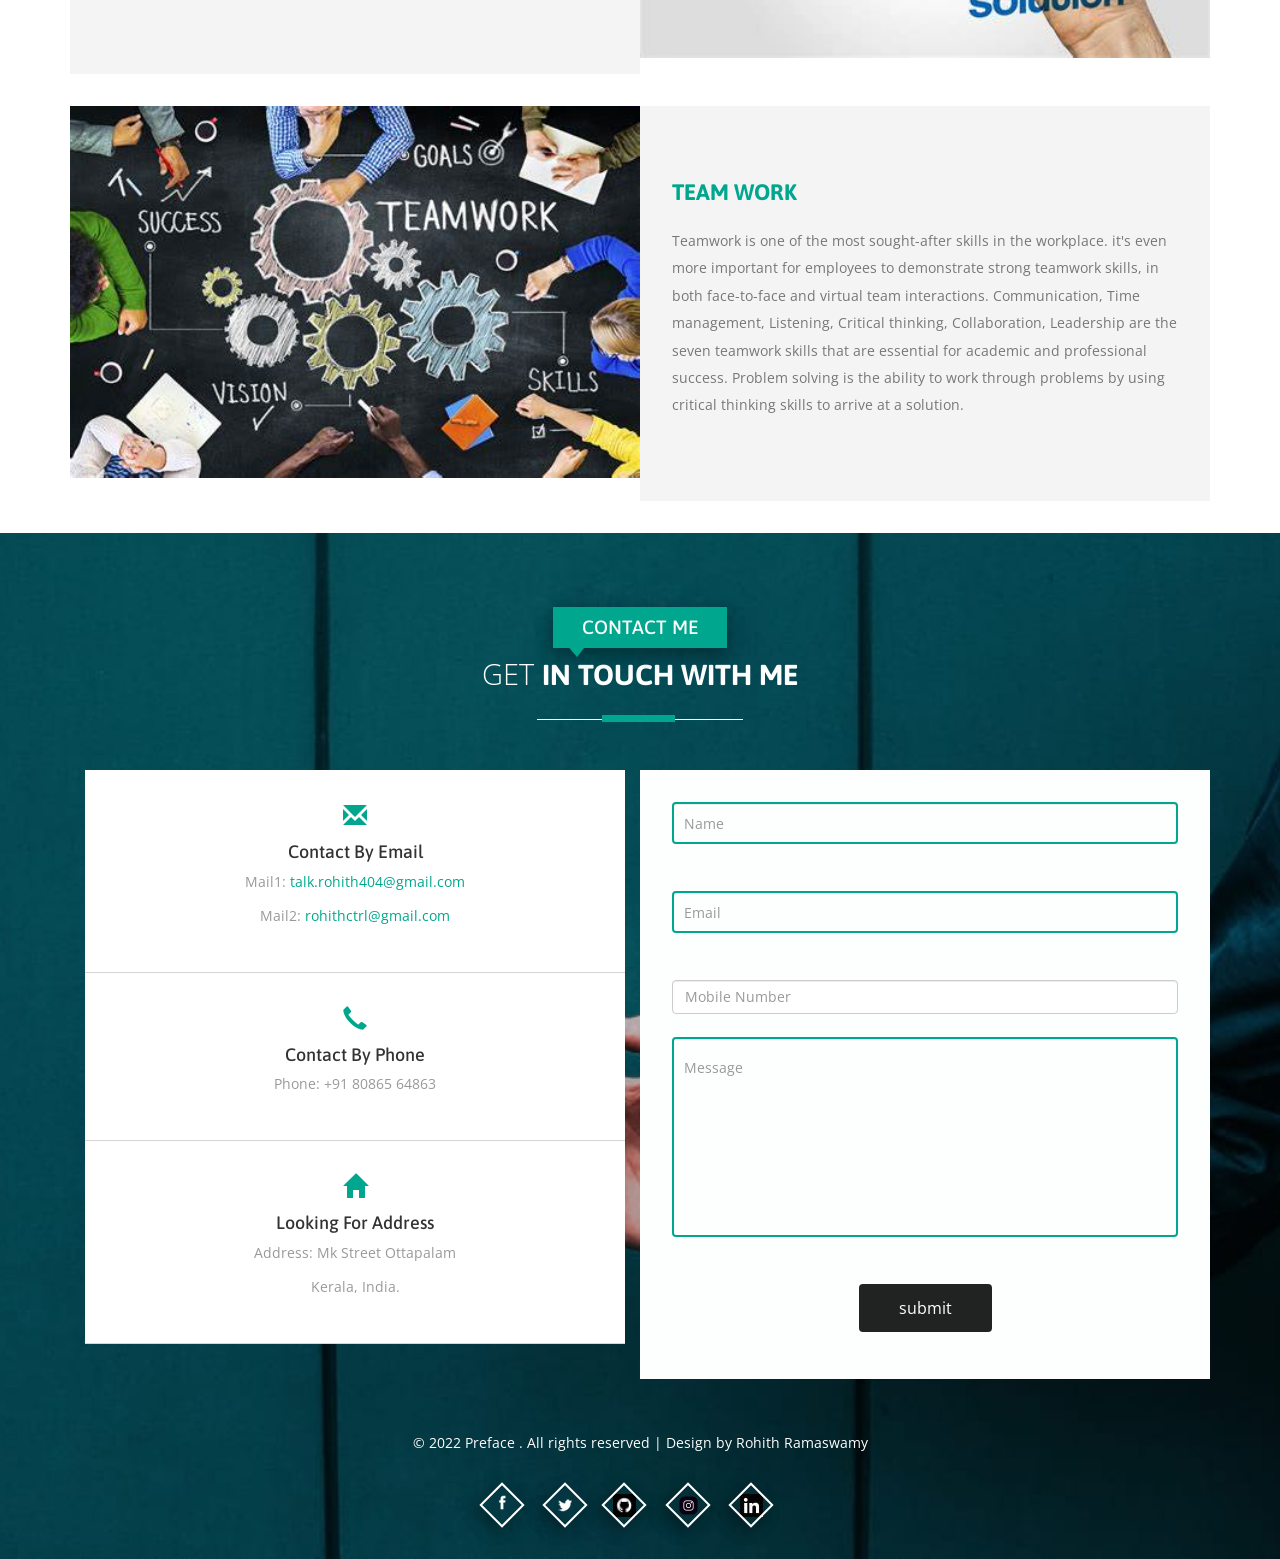
==== commit 382dee90: "Update index.html" ====
--- a/index.html
+++ b/index.html
@@ -7,7 +7,7 @@
 <!DOCTYPE HTML>
 <html>
 <head>
-<title>Rohith R</title>
+<title>Rohith Ramaswamy</title>
 <link href="css/bootstrap.css" rel='stylesheet' type='text/css' />
 
 <!--Icons-->
@@ -86,7 +86,7 @@
 					<li>
 							<ul class="address-text">
 								<li><b>NAME</b></li>
-								<li>ROHITH R</li>
+								<li>ROHITH RAMASWAMY</li>
 							</ul>
 						</li>
 						<li>
@@ -404,7 +404,7 @@
 			<div class="clearfix"></div>
 		</div>
 		<div class="copy_right text-center">
-			<p>&copy; 2022 Preface . All rights reserved | Design by Rohith R</p>
+			<p>&copy; 2022 Preface . All rights reserved | Design by Rohith Ramaswamy</p>
 			 <ul class="social-icons two text-center">
 				 <li><a href="https://www.facebook.com/rohith.romanz/" class="fb"><i class="fa fa-facebook"></i></a></li>
 				 <li><a href="https://twitter.com/?lang=en-in" class="twitter"><i class="fa fa-twitter"></i></a>
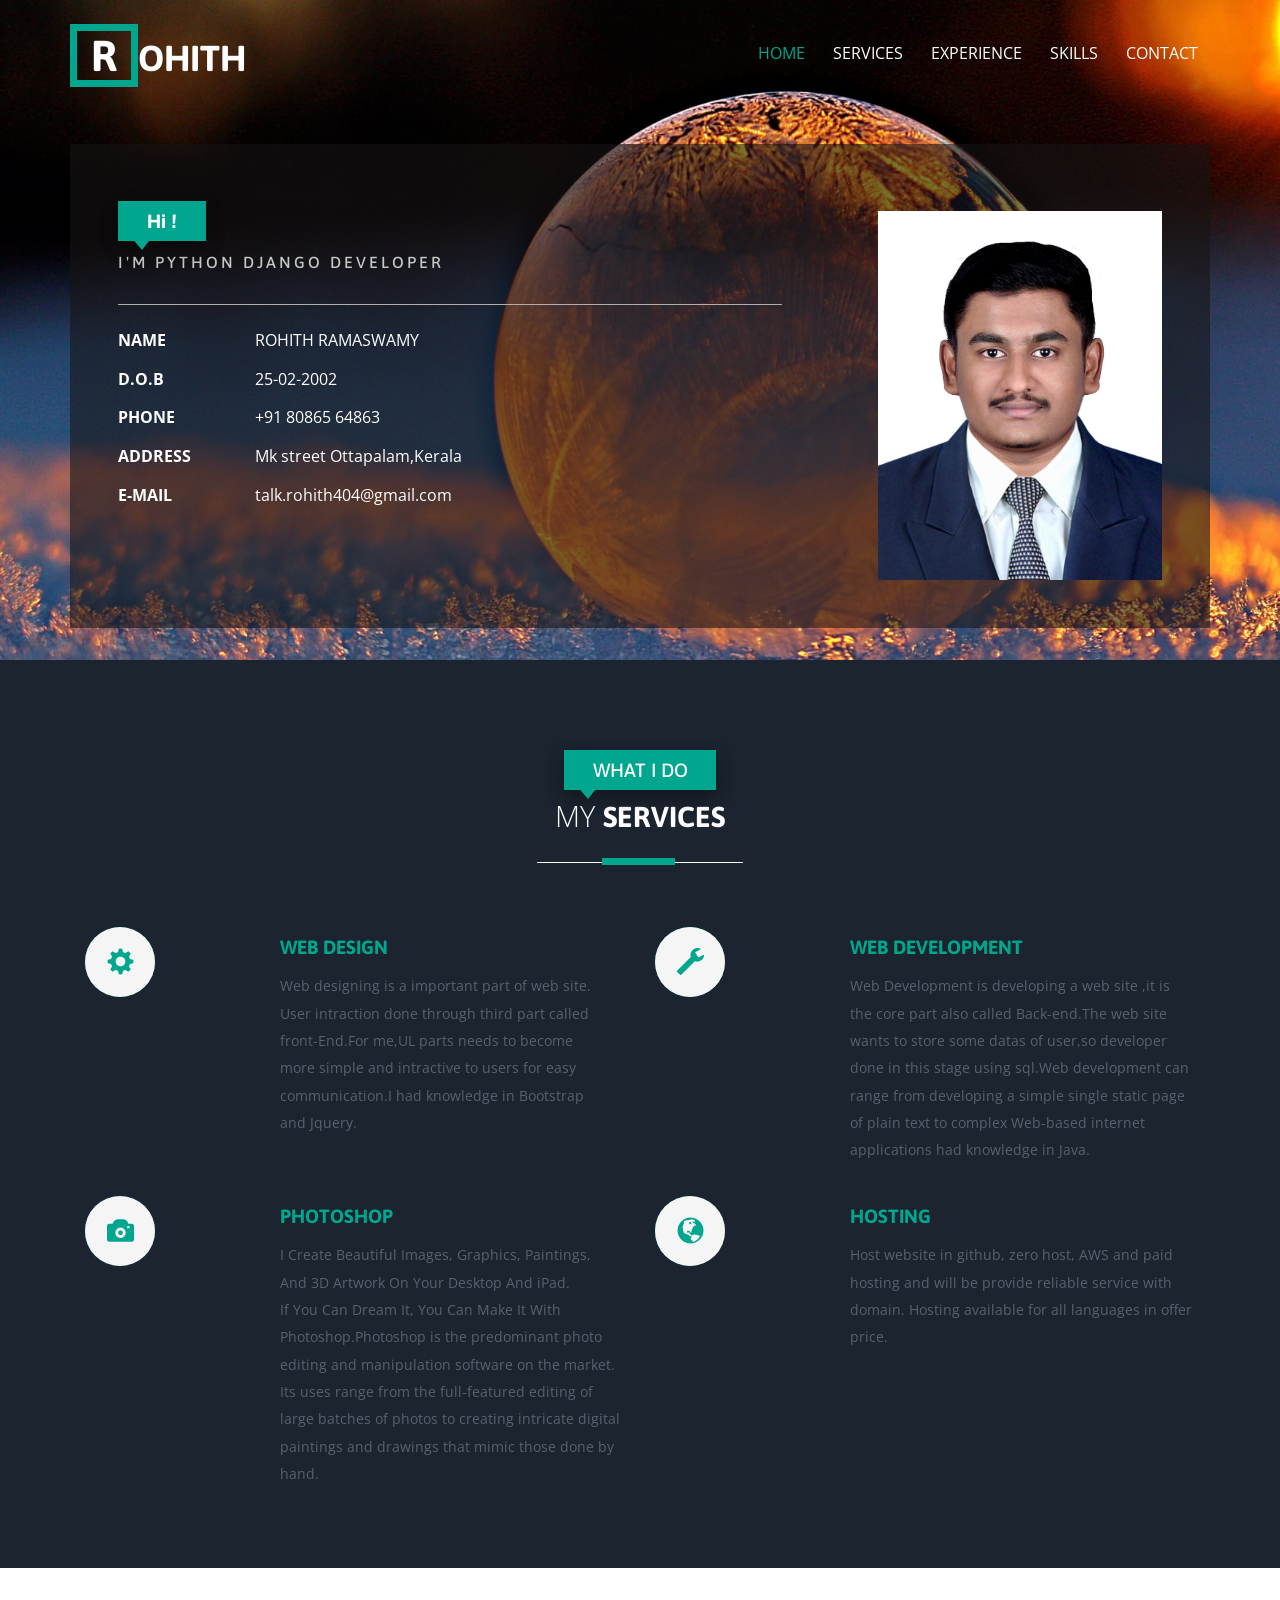
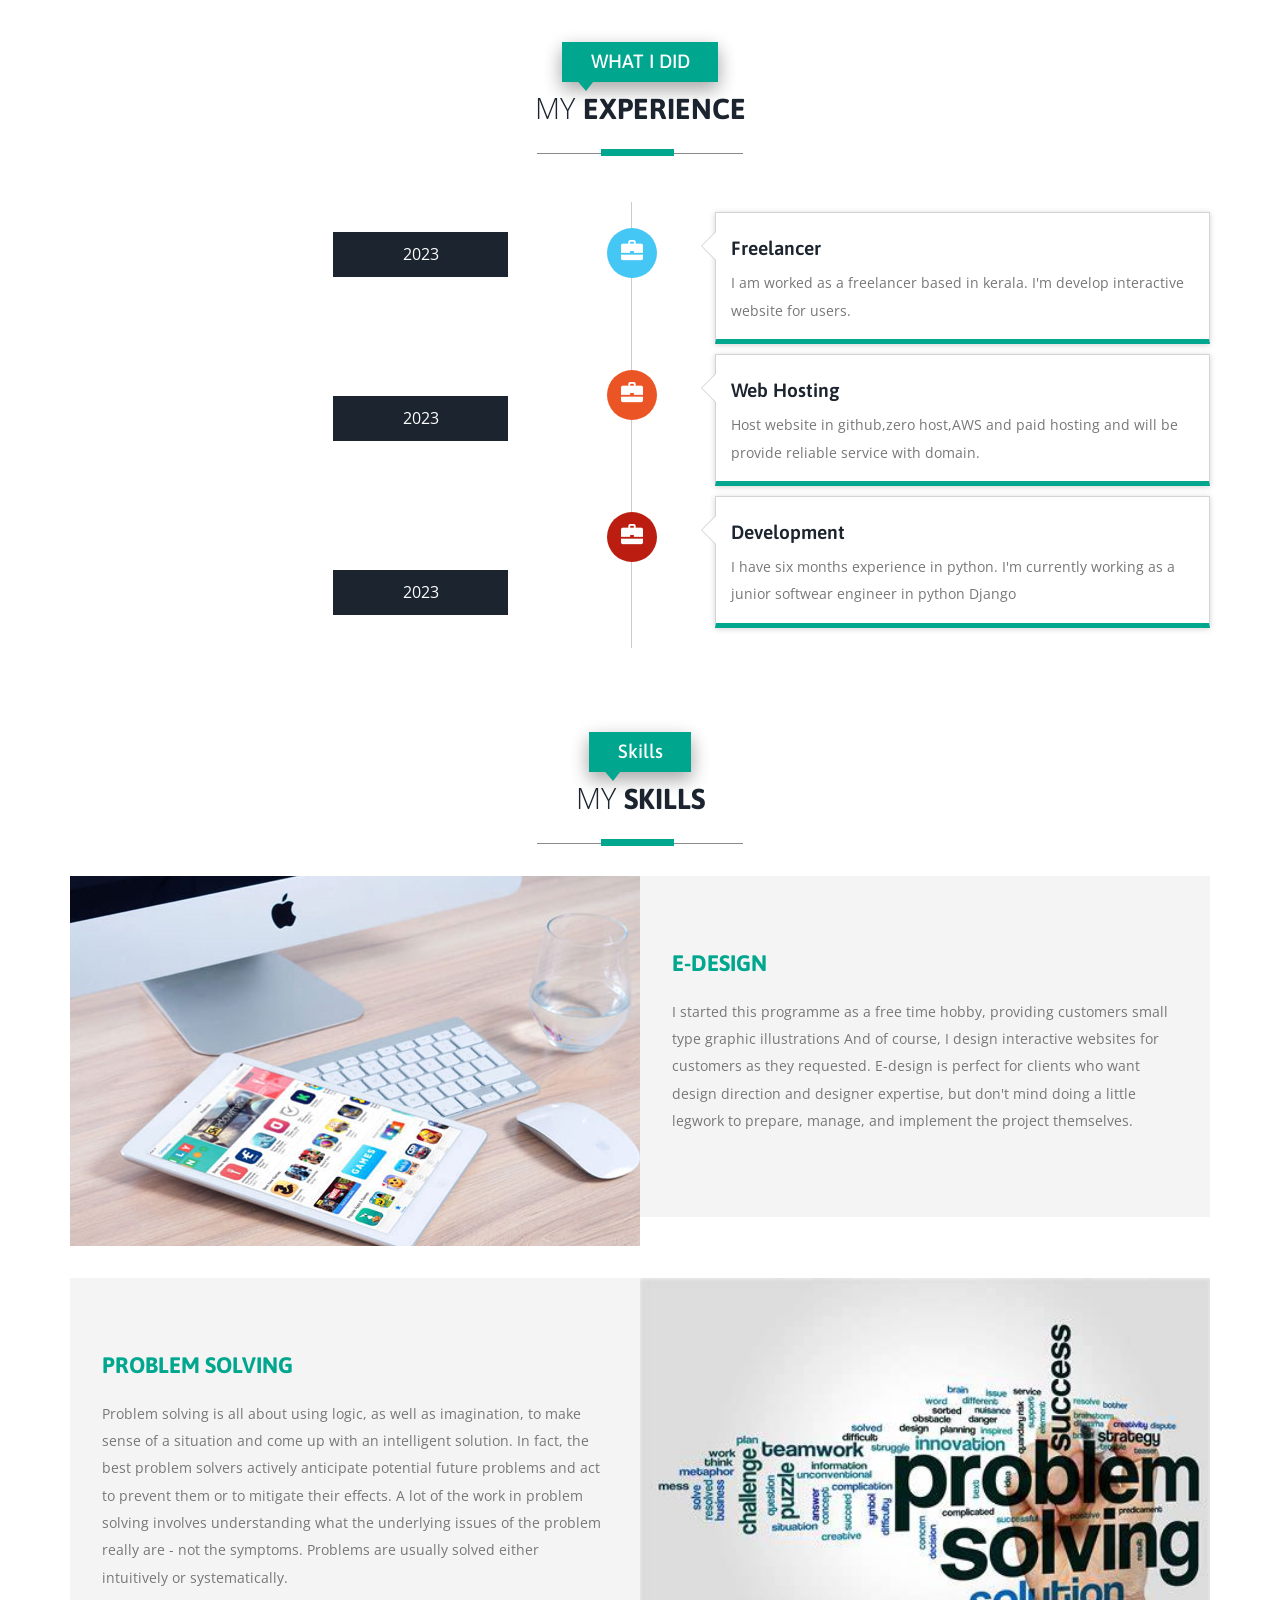
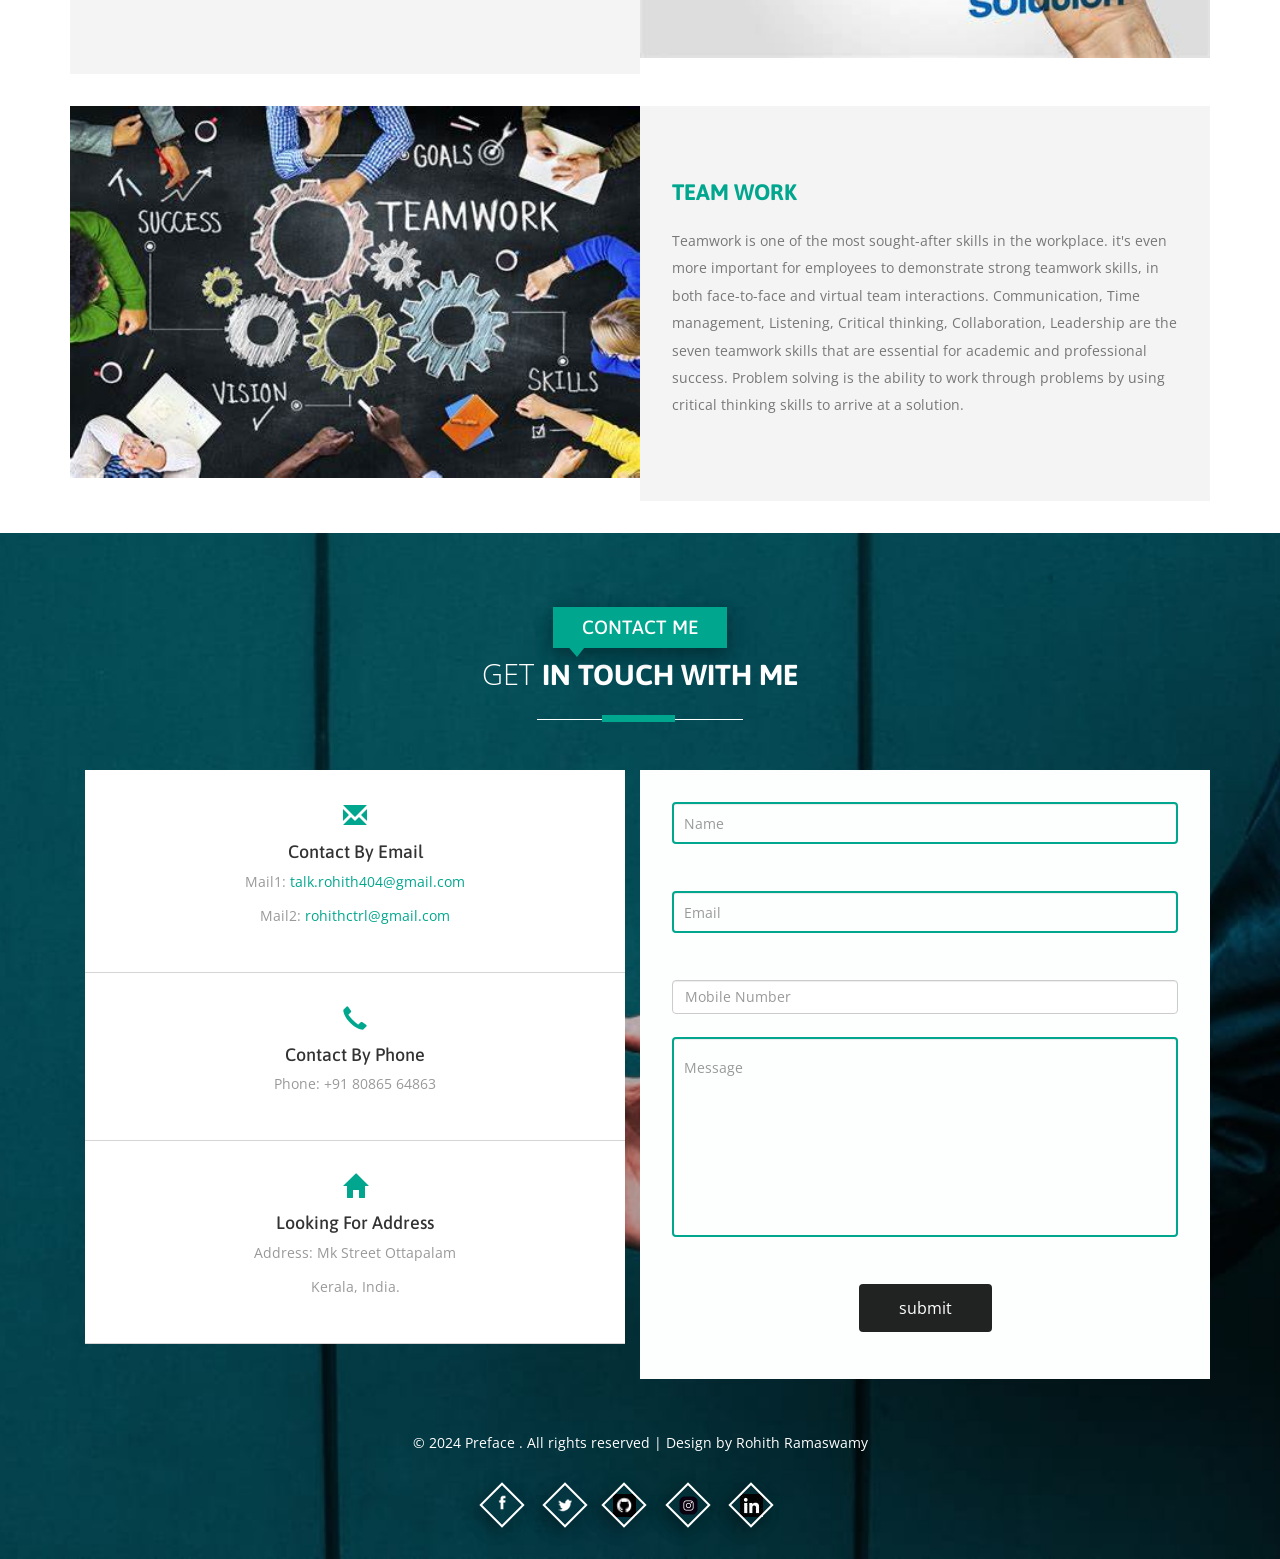
==== commit 59ab43bc: "Update index.html" ====
--- a/index.html
+++ b/index.html
@@ -404,7 +404,7 @@
 			<div class="clearfix"></div>
 		</div>
 		<div class="copy_right text-center">
-			<p>&copy; 2022 Preface . All rights reserved | Design by Rohith Ramaswamy</p>
+			<p>&copy; 2024 Preface . All rights reserved | Design by Rohith Ramaswamy</p>
 			 <ul class="social-icons two text-center">
 				 <li><a href="https://www.facebook.com/rohith.romanz/" class="fb"><i class="fa fa-facebook"></i></a></li>
 				 <li><a href="https://twitter.com/?lang=en-in" class="twitter"><i class="fa fa-twitter"></i></a>
